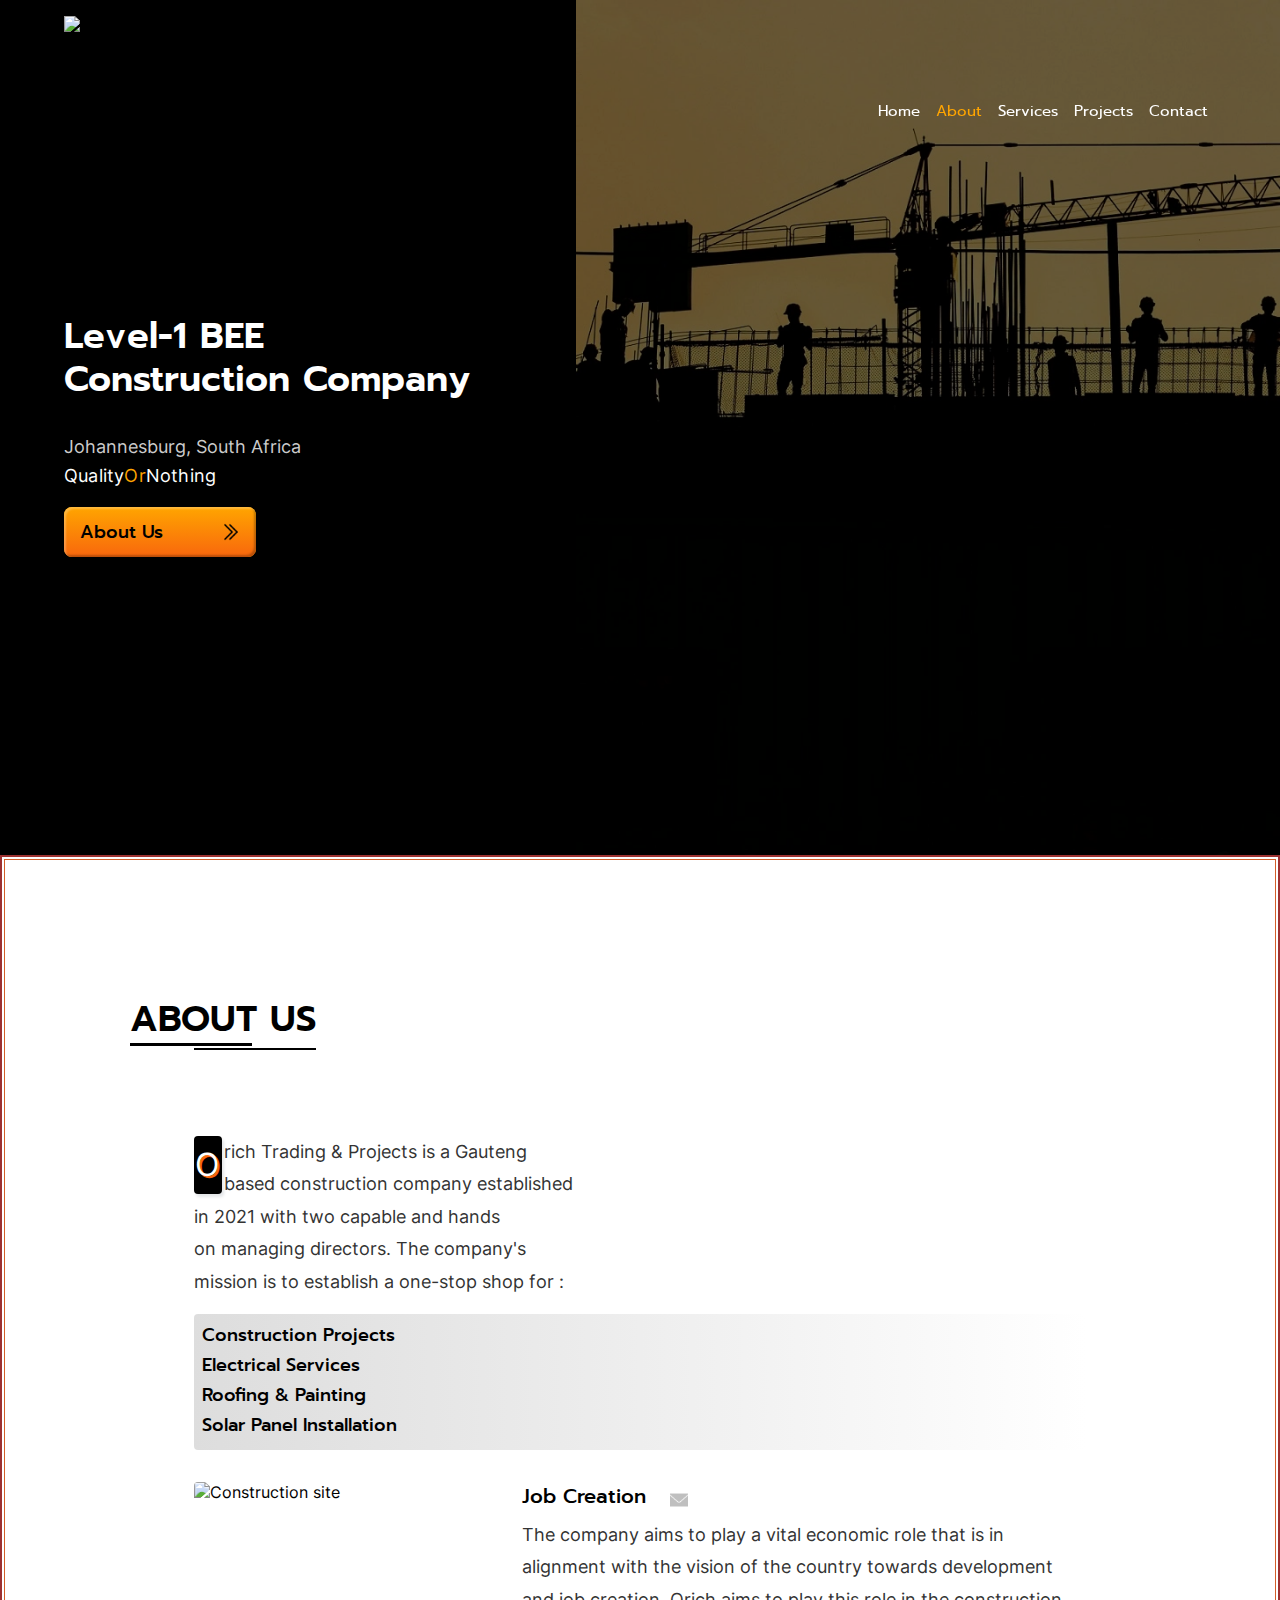
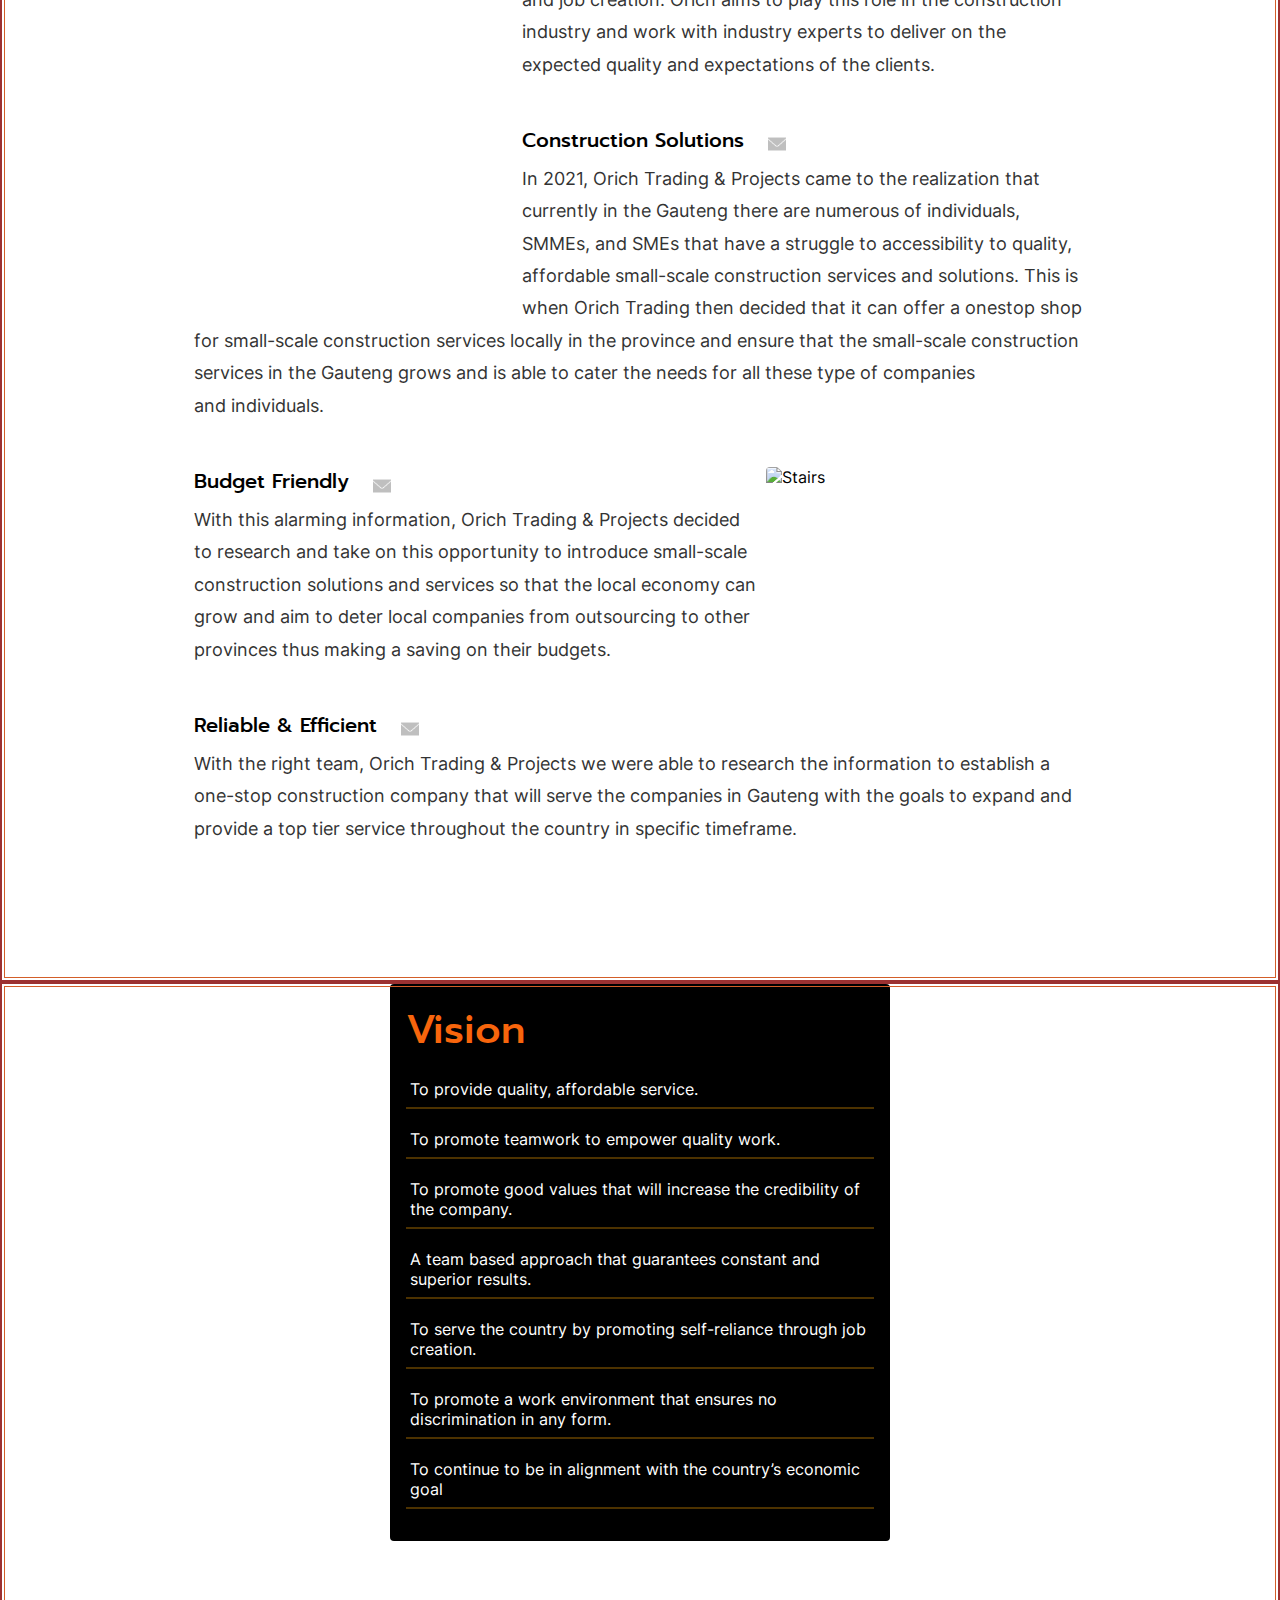
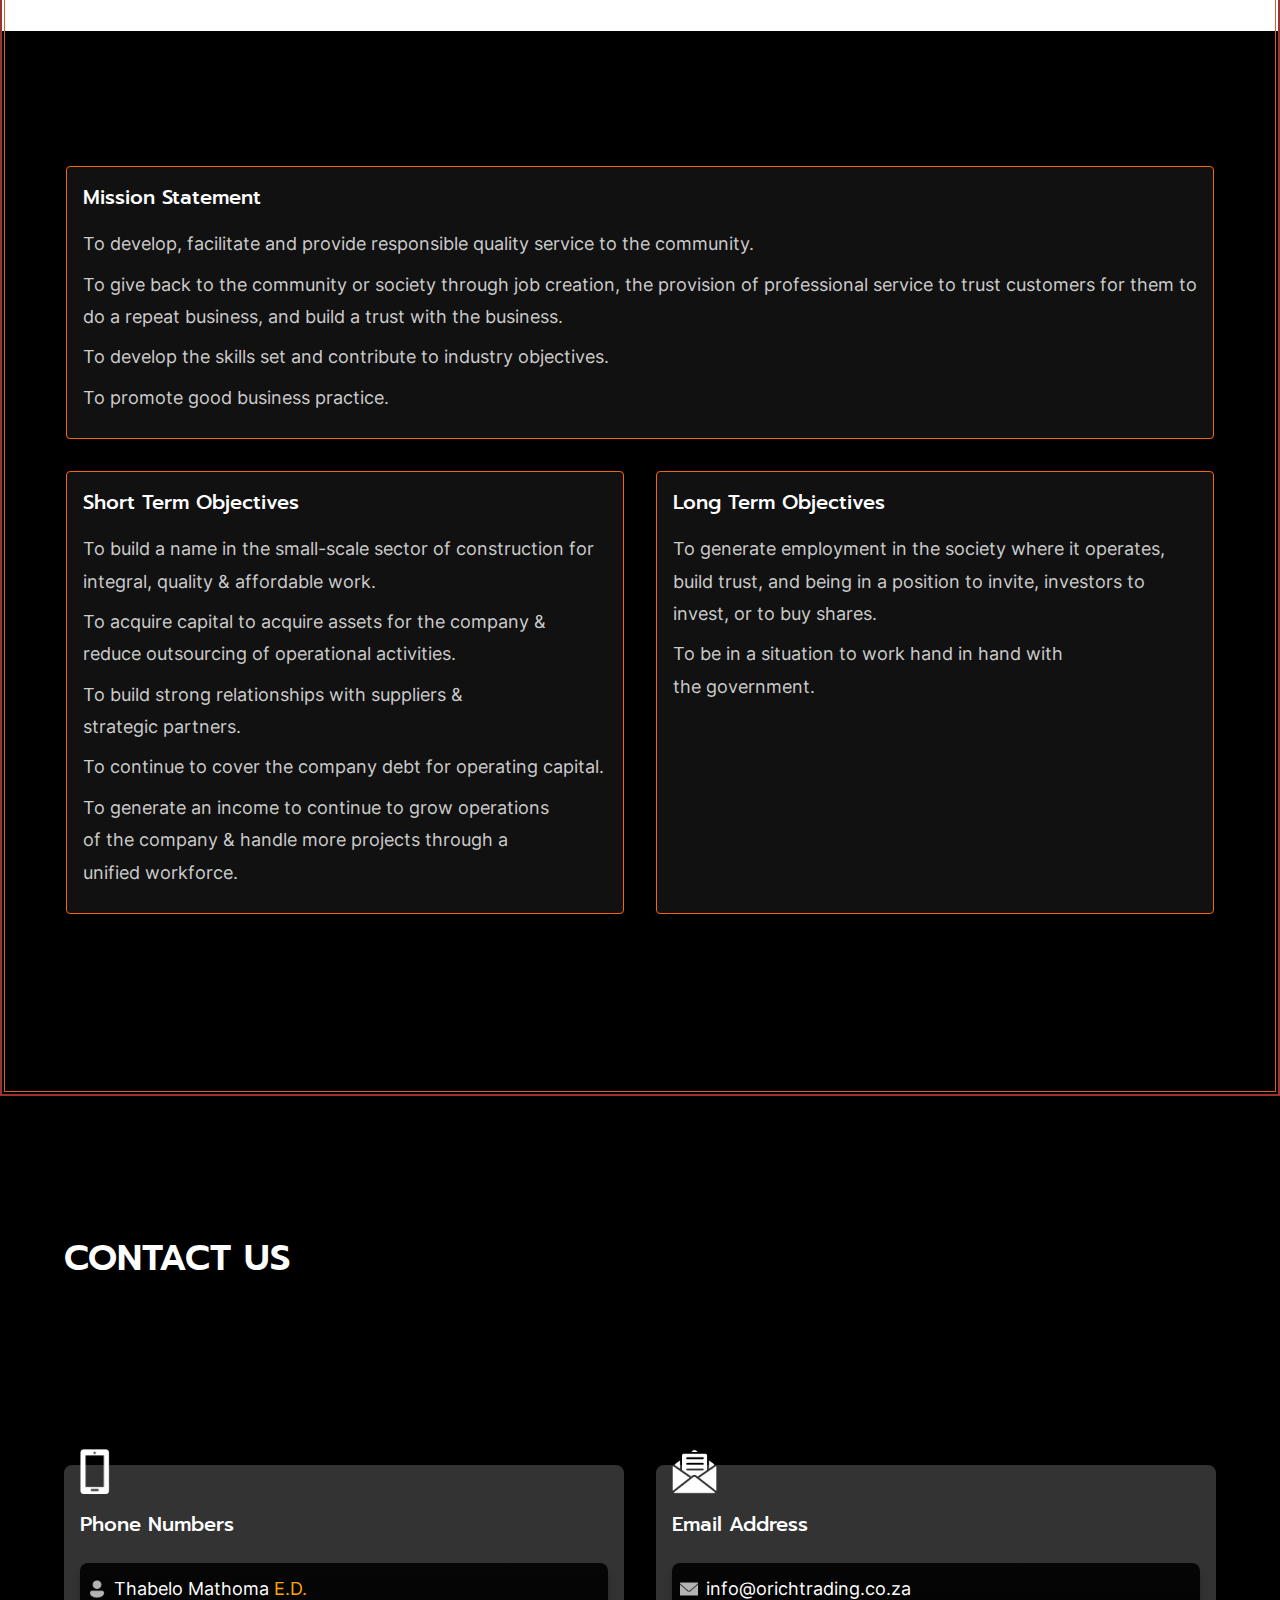
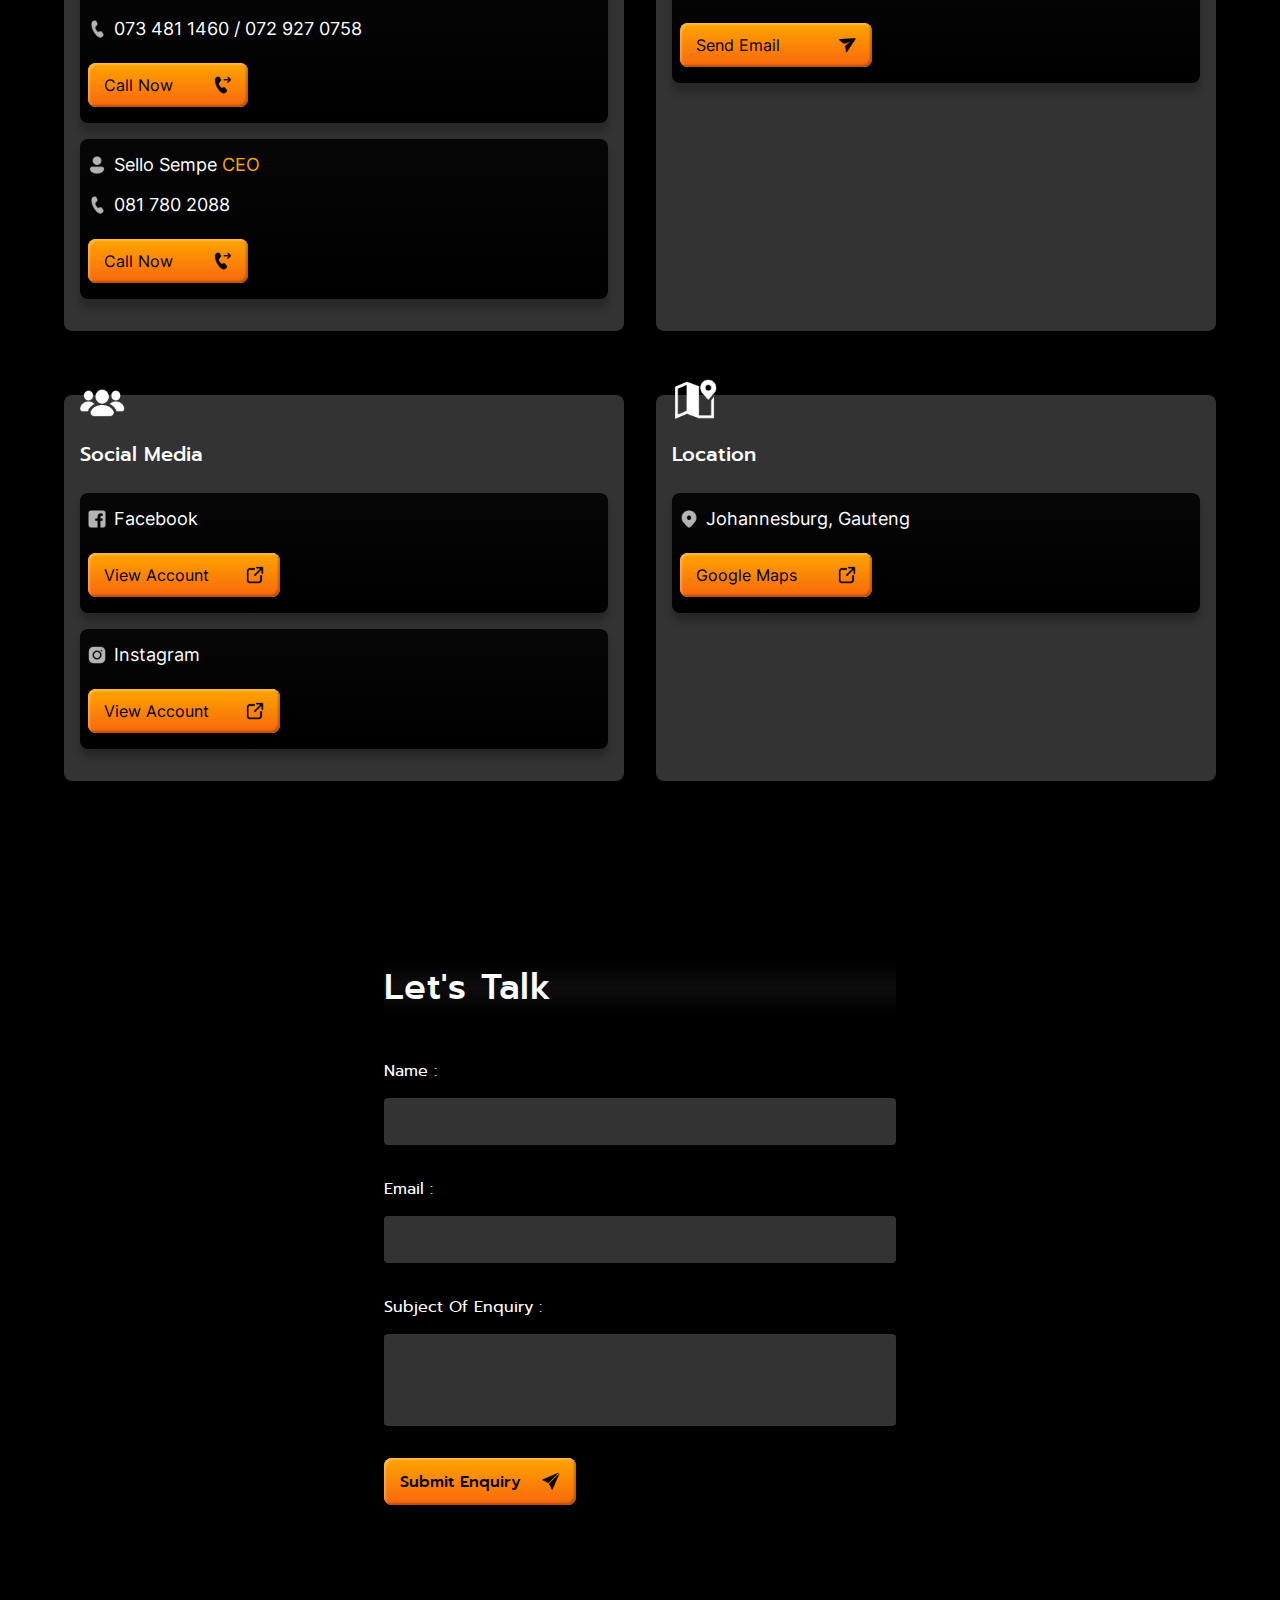
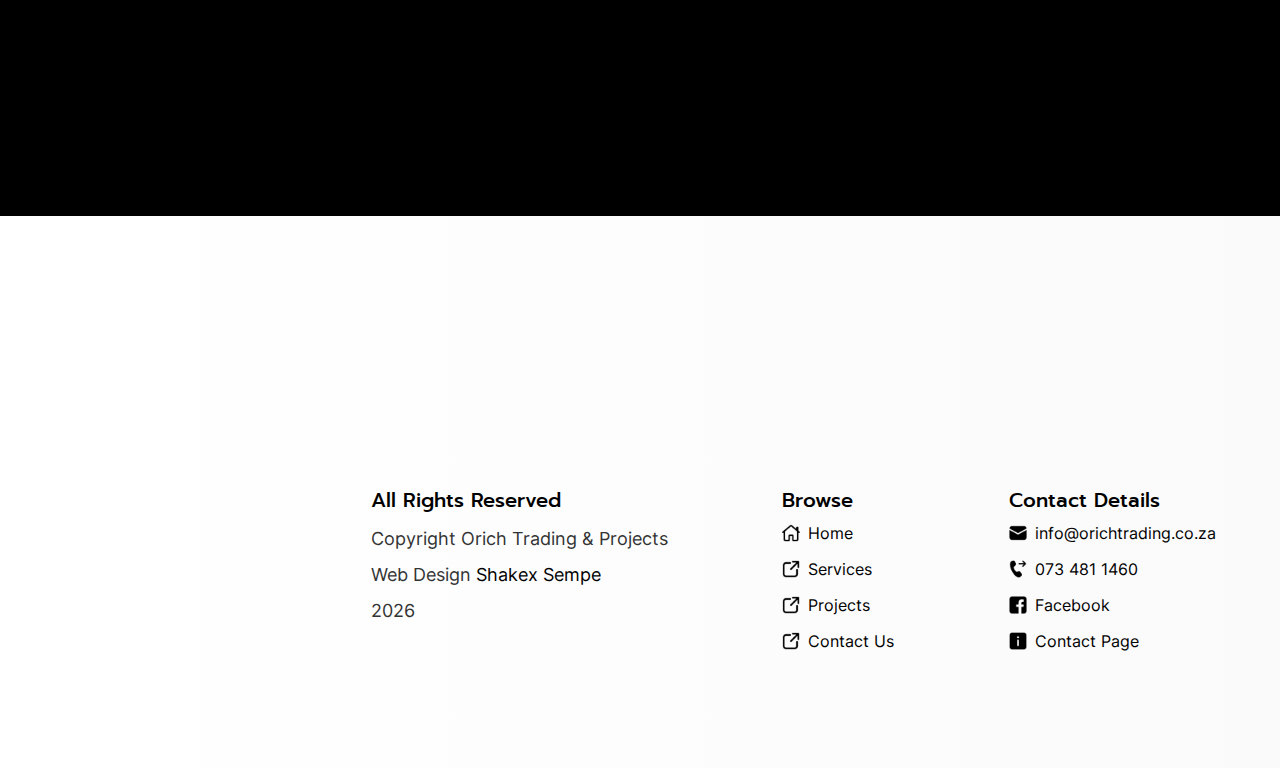
==== pages/about.html @ c3a8f9c1 "setup" ====
<!DOCTYPE html>
<html lang="en">
<head>
    <meta charset="UTF-8">
    <meta http-equiv="X-UA-Compatible" content="IE=edge">
    <meta name="viewport" content="width=device-width, initial-scale=1.0">
    <!-- META THEME COLOR -->
    <meta name="theme-color" content="#f8650c">
    <!-- META OG IMAGE -->
    <meta name="image" property="og:image"
        content="https://scontent-jnb1-1.xx.fbcdn.net/v/t39.30808-6/241160949_108727301541758_7969666649097576515_n.jpg?_nc_cat=107&ccb=1-5&_nc_sid=174925&_nc_eui2=AeEgpt4KBOhek_728f4XckBkjkGiwfqMjvuOQaLB-oyO-2v21XyzUPZpR-dj1EKuxSk&_nc_ohc=YoZqUenAP_cAX8S_NXz&tn=U04RDtz4Uikh6hG3&_nc_ht=scontent-jnb1-1.xx&oh=00_AT8vwiwd9Zf_aMavU5NTOsGyBd7-08hMJ55jaqnsp0JlRg&oe=61F71BB7">
    <!-- TITLE -->
    <title>About Us: Orich Trading & Projects || Construction Company</title>
    <!-- META DESCRIPTION -->
    <meta name="description"
        content="Orich Trading & Projects is a construction company located in Johannesburg, Gautneng aimed at establishing a one-stop shop for any
        quality, small-scale construction services and solutions.  Orich aims to play this role in the construction industry and work with industry experts to deliver on the expected quality and expectations of the clients.">
    <!-- KEYWORDS -->
    <meta name="keywords"
        content="construction services, affordable, painting, plumbing, tiling & roofing, electrical services & installations, IT network and infrastructure, general building, carpentry, paving, welding, ceiling">
    <!-- STYLESHEET -->
    <link rel="stylesheet" href="../css/style.css">
    <!-- JAVASCRIPT -->
    <script src="../js/app.js" defer></script>

    <!-- META FAVICON -->
    <link rel="apple-touch-icon" sizes="57x57" href="../img/apple-icon-57x57.png">
    <link rel="apple-touch-icon" sizes="60x60" href="../img/apple-icon-60x60.png">
    <link rel="apple-touch-icon" sizes="72x72" href="../img/apple-icon-72x72.png">
    <link rel="apple-touch-icon" sizes="76x76" href="../img/apple-icon-76x76.png">
    <link rel="apple-touch-icon" sizes="114x114" href="../img/apple-icon-114x114.png">
    <link rel="apple-touch-icon" sizes="120x120" href="../img/apple-icon-120x120.png">
    <link rel="apple-touch-icon" sizes="144x144" href="../img/apple-icon-144x144.png">
    <link rel="apple-touch-icon" sizes="152x152" href="../img/apple-icon-152x152.png">
    <link rel="apple-touch-icon" sizes="180x180" href="../img/apple-icon-180x180.png">
    <link rel="icon" type="image/png" sizes="192x192" href="../img/android-icon-192x192.png">
    <link rel="icon" type="image/png" sizes="32x32" href="../img/favicon-32x32.png">
    <link rel="icon" type="image/png" sizes="96x96" href="../img/favicon-96x96.png">
    <link rel="icon" type="image/png" sizes="16x16" href="../img/favicon-16x16.png">
    <meta name="msapplication-TileImage" content="../img/ms-icon-144x144.png">
    
    
</head>

<body>

    <div class="container" id="about-page">
        
        <!-- HEADER -->
        <header id="header" data-header class="index-header hero-header">
            <!-- SKIP LINK -->
            <a href="#main" class="skip-link" tabindex="0">skip to main content</a>
            <!-- LOGO = LINK TO TOP OF THE PAGE -->
            <div class="logo">
                    <a href="../index.html">
                        <img src="../img/orich.jpg" width="120" height="120" alt="Orich Trading & Projects logo">
                    </a>
            </div>
            <!-- DESKTOP NAVBAR & MOBILE HAMBURGER MENU -->
            <div class="navigation">
                <!-- HAMBURGER MENU = HIDDEN ON DESKTOPS -->
                <div id="toggle" class="toggle">
                    <div class="bar"></div>
                </div>
                <!-- NAVBAR = HIDDEN ON MOBILE SCREENS -->
                <nav id="nav">
                    <ul>
                        <!-- ABOUT -->
                        <li><a class="nav-link" href="../index.html">home</a></li>
                        <li><a class="nav-link" href="about.html">about</a></li>
                        <li><a class="nav-link" href="services.html">services</a></li>
                        <li><a class="nav-link" href="projects.html">projects</a></li>
                        
                        <!-- CONTACT DROPDOWN BUTTON -->
                        <li title="Contact Dropdown" class="dropdown">
                            <button class="dropdown-btn">contact
                                <i class="fa fa-caret-down"></i>
                            </button>
                            <div class="dropdown-content">
                                <a title="Contact-info" href="#contact">contact info</a>
                                <a title="Contact-page" href="contact.html">contact page</a>
                            </div>
                        </li>
                    </ul>
                </nav>
                <!-- SIDEBAR = HIDDEN ON DESKTOPS -->
                <!-- SIDEBAR ACTIVATED BY JAVASCRIPT CLICK EVENT LISTENER -->
                <aside id="aside" class="aside" >
                    
                    <!-- WEBSITE PAGE BROWSE -->
                    <ul>

                        <!-- HOME DROPDOWN -->
                        <li><a href="../index.html" title="Home-page" class="nav-link">
                            <img class="icon nav-icon" src="../icons/outline/icons8-homepage-32-light.png" height="32" width="32" alt="Home page icon" >
                            home</a>
                        </li>

                        <!-- ABOUT DROPDOWN -->
                        <li><a href="about.html" title="About page" class="nav-link">
                            <img class="icon nav-icon" src="../icons/outline/icons8-user-48-light.png" height="48" width="48" alt="user icon" >
                            about</a>
                        </li>

                        <!-- SERVICES DROPDOWN -->
                        <li><a href="services.html" title="Services page" class="nav-link">
                            <img class="icon nav-icon" src="../icons/outline/icons8-service-48-light.png" height="48" width="48" alt="Tools icon" >
                            services</a>
                        </li>

                        <!-- PROJECTS DROPDOWN -->
                        <li><a href="projects.html" title="Projects page" class="nav-link">
                            <img class="icon nav-icon" src="../icons/outline/icons8-four-squares-32-light.png" height="48" width="48" alt="Tasks icon" >
                            projects</a>
                        </li>
                    </ul>

                    <!-- SOCIAL & CONTACT DETAILS -->
                    <div class="social-links">
                        
                        <a target="_blank" style="--i:1;" title="Whatsapp number" href="https://wa.me/27729270758">
                            <img class="icon" src="../icons/aside/icons8-whatsapp-50.png" height="50" width="50" alt="Whatsapp icon">
                            072 927 0758
                        </a>

                        <a target="_blank" style="--i:2;" title="Phone number" href="tel:0734811460">
                            <img class="icon" src="../icons/brand-icons/icons8-outgoing-call-48-brand.png" height="48" width="48" alt="Outgoing phone-call icon">
                            073 481 1460
                        </a>

                        <a target="_blank" style="--i:3;" title="Email address" href="mailto:info@orichtrading.co.za">
                            <img class="icon" src="../icons/solid/icons8-envelope-48-brand.png" height="48" width="48" alt="envelope icon">
                            info@orichtrading.co.za
                        </a>

                        <a target="_blank" style="--i:5;" title="Instagram account" href="https://www.instagram.com/orichtradingprojects/?fbclid=IwAR3F4lHFYwmHfR52gYtnQj-8hMbTLDAuQd9yX4IndLP05Ocfu3ZUZQkSpyk">
                            <img class="icon" src="../icons/solid/icons8-instagram-48-brand.png" height="48" width="48"  alt="Instagram icon">
                            Instagram
                        </a>

                    </div>

                </aside>
                
            </div>
        </header>

        <!-- HERO -->
        <div id="hero">

            <!-- HERO IMAGE -->
            <picture class="hero-image">
                <source
                media="(min-width: 820.1px)"
                width="800"
                height="1035"
                srcset="../img/hero_800.webp"
                >
                <source
                type="image/webp"
                media="(max-width: 820px)"
                width="488"
                height="580"
                srcset="../img/hero-mobile-web.webp"
                >

                <img src="../img/mobile-hero-1.jpg" width="488" height="580" alt="Construction workers">
            </picture>

            <!-- WEBSITE SLOGAN -->
            <div id="title" class="hero-title">
                <div class="slogan">
                    <h1>level-1 BEE <br> Construction Company</h1>

                    <p class="hero-meta">
                        Johannesburg, South Africa
                    </p>
                    <div id="cta" class="cta">
                        <p class="slogan-p">Quality<span>Or</span>Nothing</p>
                        <a href="#main" class="cta-btn" title="Main Section">About us
                            <img src="../icons/solid/icons8-double-right-48-dark.png" class="icon hero-cta-icon" height="48" width="48" alt="double-right icon">
                        </a>
                    </div>
                </div>
                <!-- CALL TO ACTION = LINK TO SERVICES MENU -->
            </div>
            
        </div>

        <!-- MAIN -->
        <main id="main" class="main page-main">

            <section class="article-container about">
                
                <header class="section-title io-item">
                    <h2 title="About Orich">about us</h2>
                </header>
                
                <article  class="about-article page-article">

                    <p class="article-intro">
                        Orich Trading & Projects is a Gauteng based construction company established in 2021 with
                        two capable and hands on managing directors.
                        The company's mission is to establish a one-stop shop for :
                        <ul>
                            <li>
                                <a href="mailto:orichtrading.co.za">construction projects<img src="../icons/contact/icons8-envelope-100-dark.png" alt="envelope" height="100" width="100" class="icon"></a>
                            </li>
                            <li>
                                <a href="mailto:orichtrading.co.za">Electrical services<img src="../icons/contact/icons8-envelope-100-dark.png" alt="envelope" height="100" width="100" class="icon"></a>
                            </li>
                            <li>
                                <a href="mailto:orichtrading.co.za">Roofing & painting<img src="../icons/contact/icons8-envelope-100-dark.png" alt="envelope" height="100" width="100" class="icon"></a>
                            </li>
                            <li>
                                <a href="mailto:orichtrading.co.za">Solar Panel Installation<img src="../icons/contact/icons8-envelope-100-dark.png" alt="envelope" height="100" width="100" class="icon"></a>
                            </li>
                        </ul>
                    </p>

                    <div class="article-pad">
                        <figure >
                            <img src="../img/orich-project.jpg" width="450" height="600" loading="lazy" alt="Construction site">
                        </figure>
                    </div>

                    <div  class="article-body">
                        <div class="body-title">
                            <h3>Job creation</h3>
                            <a href="mailto:orichtrading.co.za"><img src="../icons/contact/icons8-envelope-100-dark.png" alt="envelope" height="100" width="100" class="icon"></a>
                        </div>
                        <p>
                            The company aims to play a vital economic role that is in
                            alignment with the vision of the country towards development
                            and job creation. Orich aims to play this role in the construction
                            industry and work with industry experts to deliver on the
                            expected quality and expectations of the clients.
                        </p>
                    </div>

                    <div class="article-body">
                        <div class="body-title">
                            <h3>construction solutions</h3>
                            <a href="mailto:orichtrading.co.za"><img src="../icons/contact/icons8-envelope-100-dark.png" alt="envelope" height="100" width="100" class="icon"></a>
                        </div>
                        <p>
                            In 2021, Orich Trading & Projects came to the realization that
                            currently in the Gauteng there are numerous of individuals,
                            SMMEs, and SMEs that have a struggle to accessibility to quality,
                            affordable small-scale construction services and solutions.
                            This is when Orich Trading then decided that it can offer a onestop
                            shop for small-scale construction services locally in the
                            province and ensure that the small-scale construction services
                            in the Gauteng grows and is able to cater the needs for all these
                            type of companies and individuals.
                        </p>
                    </div>

                    <div class="article-pad reverse">
                        <figure>
                            <img src="../projects/stairs.jpg" width="450" height="336"  loading="lazy" alt="Stairs">
                        </figure>
                    </div>
                    <div  class="article-body">
                        <div class="body-title">
                            <h3>Budget friendly</h3>
                            <a href="mailto:orichtrading.co.za"><img src="../icons/contact/icons8-envelope-100-dark.png" alt="envelope" height="100" width="100" class="icon"></a>
                        </div>
                        <p>
                            With this alarming information, Orich Trading & Projects
                            decided to research and take on this opportunity to introduce
                            small-scale construction solutions and services so that the
                            local economy can grow and aim to deter local companies from
                            outsourcing to other provinces thus making a saving on their
                            budgets.
                        </p>
                    </div>

                    <div  class="article-body">
                        <div class="body-title">
                            <h3>Reliable & Efficient</h3>
                            <a href="mailto:orichtrading.co.za"><img src="../icons/contact/icons8-envelope-100-dark.png" alt="envelope" height="100" width="100" class="icon"></a>
                        </div>
                        <p>
                            With the right team, Orich Trading & Projects we were able to
                            research the information to establish a one-stop construction
                            company that will serve the companies in Gauteng with the
                            goals to expand and provide a top tier service throughout the
                            country in specific timeframe.
                        </p>
                    </div>
                </article>
            </section>

            <section class="vision-mission">
                
                <div id="vision" class="vision">
                    <h3 >Vision</h3>
                    <ul>
                        <li >To provide quality, affordable service.</li>
                        <li >To promote teamwork to empower quality work.</li>
                        <li >To promote good values that will increase the credibility of the company.</li>
                        <li >A team based approach that guarantees constant and superior results.</li>
                        <li >To serve the country by promoting self-reliance through job creation.</li>
                        <li >To promote a work environment that ensures no discrimination in any form.</li>
                        <li >To continue to be in alignment with the country’s economic goal</li>
                    </ul>
                </div>

                <div id="mission" class="mission">
                    
                    <div  class="statement ms-item">
                        <h4>mission statement</h4>
                        <p>To develop, facilitate and provide responsible
                            quality service to the community.</p>
                        <p>To give back to the community or society
                            through job creation, the provision of
                            professional service to trust customers for
                            them to do a repeat business, and build a trust
                            with the business.</p>
                        <p>To develop the skills set and contribute to
                            industry objectives.</p>
                        <p>To promote good business practice.</p>
                    </div>

                    <div class="term">
                        <div  class="objective ms-item" id="short">
                            <h4>short term objectives</h4>
                            <p>To build a name in the small-scale sector of
                                construction for integral, quality & affordable
                                work.</p>
                            <p>To acquire capital to acquire assets for the
                                company & reduce outsourcing of operational
                                activities.</p>
                            <p>To build strong relationships with suppliers &
                                strategic partners.</p>
                            <p>To continue to cover the company debt for
                                operating capital.</p>
                            <p>To generate an income to continue to grow
                                operations of the company & handle more
                                projects through a unified workforce.</p>
                        </div>
                        <div  class="objective ms-item" id="long">
                            <h4>long term objectives</h4>
                            <p>To generate employment in the society where it operates, build trust, and being in a
                                position to invite, investors to invest, or to buy shares.</p>
                            <p>To be in a situation to work hand in hand with the government.</p>
                        </div>
                    </div>

                </div>

            </section>

            <!-- FOOTER = 1) CONTACT DETAILS. 2) CONTACT FORM. 3) COPYRIGHT SECTION -->
            <div id="contact">
                <header class="section-title io-item">
                    <h2 >contact us</h2>
                </header>
                
                <!-- CONTACT INFO -->
                <div id="contact-items" class="contact-items">

                    <!-- PHONE NUMBERS  -->
                    <div class="contact-item">
                        
                        <div class="contact-item-title">
                            <img class="contact-icon" src="../icons/contact/icons8-smartphone-100.png" height="100" width="100" alt="smartphone" >
                            <h3>phone numbers</h3>
                        </div>
                        <!-- THABELO CONTACT INFO-->
                        <div class="contact-info">

                            <div class="contact-info-item">
                                
                                <div class="flex-container">

                                    <img src="../icons/solid/icons8-user-48-light.png"  height="48" width="48" class="icon" alt="user icon">
                                    <p title="Thabelo - Executive Director">
                                        Thabelo Mathoma
                                        <span>E.D.</span>
                                    </p>

                                </div>

                                <div class="flex-container">

                                    <img src="../icons/solid/icons8-phone-48-light.png" alt="phone icon" height="48" width="48" class="icon">
                                    <p>
                                            <a href="tel:073 481 1460">073 481 1460</a> / 
                                            <a href="tel:072 927 0758">072 927 0758</a>
                                    </p>

                                </div>

                                <!-- CALL NOW BUTTON -->
                                    <div class="item-button">
                                    <a class="cta-btn contact-button" title="Call Thabelo" href="tel:072 927 0758">
                                        call now
                                        <img class="icon" src="../icons/solid/icons8-outgoing-call-48-dark.png" height="48" width="48" alt="phone call icon">
                                    </a>
                                    </div>
                            </div>

                        </div>

                        <!-- NELSON CONTACT INFO -->
                        <div class="contact-info">

                            <div class="contact-info-item">
                                <div class="flex-container">
                                    <img src="../icons/solid/icons8-user-48-light.png"  height="48" width="48" class="icon" alt="user icon">
                                    <p title="Sello Sempe CEO">
                                        Sello Sempe <span>CEO</span>
                                    </p>
                            </div>
                            <div class="flex-container">
                                <img src="../icons/solid/icons8-phone-48-light.png" height="30" width="30" class="icon" alt="phone icon">
                                <p title="phone number"><a href="tel:081 780 2088">081
                                        780 2088</a></p>
                                    </div>
                                <div class="item-button">
                                    <a class="cta-btn contact-button" title="Call Sello" href="tel:081 780 2088">call now
                                        <img src="../icons/solid/icons8-outgoing-call-48-dark.png" height="64" width="64" alt="phone call icon" class="icon">
                                    </a>
                                </div>
                            </div>

                        </div>

                    </div>

                    <!-- EMAIL -->
                    <div class="contact-item">
                        <div class="contact-item-title">
                            <img class="contact-icon" src="../icons/contact/icons8-open-email-64.png" height="64" width="64" alt="open email" >
                            <h3>Email address</h3>
                        </div>
                        
                        <div class="contact-info">
                            <div class="contact-info-item">

                                <div class="flex-container">

                                    <img src="../icons/contact/icons8-envelope-100.png" alt="envelope icon" height="100" width="100" class="icon">
                                    <p>
                                        <a href="mailto:info@orichtrading.co.za">
                                        info@orichtrading.co.za</a>
                                    </p>

                                </div>
                                    
                                <div class="item-button">
                                    <a class="cta-btn" title="send email" href="mailto:info@orichtrading.co.za">send
                                        Email
                                        <img src="../icons/solid/icons8-sent-48-dark-rotated.png" height="48" width="48" alt="sent envelope icon" class="icon">
                                    </a>
                                </div>
                            </div>
                        </div>

                    </div>

                    <!-- SOCIAL MEDIA -->
                    <div class="contact-item">

                        <div class="contact-item-title">
                            <img class="contact-icon" src="../icons/contact/icons8-users-64.png" height="64" width="64" alt="users">
                            <h3>social media</h3>
                        </div>
                        
                        <!-- FACEBOOK -->
                        <div class="contact-info">

                            <div class="contact-info-item">
                                <div class="flex-container">
                                    <img src="../icons/solid/icons8-facebook-48-light.png" height="48" width="48" class="icon" alt="facebook icon">
                                    <p>Facebook</p>
                                </div>
                                <div class="item-button">
                                    <a class="cta-btn btn-md" title="Facebook profile"
                                        href="https://www.facebook.com/orichtrading" target="_blank">view account
                                        <img src="../icons/solid/icons8-link-48-dark.png" height="48" width="48" alt="link icon" class="icon">
                                        </a>
                                </div>
                            </div>

                        </div>
                            
                        
                        <!-- INSTAGRAM -->
                        <div class="contact-info">

                            <div class="contact-info-item">
                                <div class="flex-container">
                                    <img src="../icons/solid/icons8-instagram-48-light.png" height="48" width="48" alt="instagram icon" class="icon">
                                    <p>Instagram</p>
                                </div>
                                <div class="item-button">
                                    <a class="cta-btn btn-md" title="Facebook profile"
                                        href="https://www.instagram.com/orichtradingprojects/?fbclid=IwAR3F4lHFYwmHfR52gYtnQj-8hMbTLDAuQd9yX4IndLP05Ocfu3ZUZQkSpyk"
                                        target="_blank">view account
                                        <img src="../icons/solid/icons8-link-48-dark.png" height="48" width="48" alt="link icon" class="icon">
                                    </a>
                                </div>
                            </div>

                        </div>

                    </div>

                    <!-- LOCATION -->
                    <div class="contact-item">
                        <div class="contact-item-title">
                            <img class="contact-icon" src="../icons/contact/icons8-map-marker-64.png" height="64" width="64" alt="map location marker" >
                            <h3>location</h3>
                        </div>
                        <div class="contact-info">
                            <div class="contact-info-item">
                                <div class="flex-container">
                                    <img src="../icons/solid/icons8-location-pin-48-light.png" alt="location pin icon" height="50" width="50" class="icon">
                                    <p>Johannesburg, Gauteng</p>
                                </div>
                            <div class="item-button">
                                <a class="cta-btn btn-md" title="Orich location" href="https://goo.gl/maps/xipWF492X1BgCwsDA"
                                    target="_blank">google maps
                                    <img src="../icons/solid/icons8-link-48-dark.png" height="48" width="48" alt="link icon" class="icon">
                                </a>
                            </div>
                        </div>
                        </div>
                    </div>

                </div>

                <!-- FORM -->
                <form id="form" class="contact-form" target="_blank" action="https://formsubmit.co/info@orichtrading.co.za"
                    method="POST">
                    <div class="container-title form-container-title io-item">
                        <h2>let's talk</h2>
                    </div>
                    <!-- NAME -->
                    <label for="name">name :</label>
                    <input type="text" name="Name" id="username" placeholder="Enter your full name.." minlength="2"
                        required>
                    <!-- EMAIL -->
                    <label for="email">email :</label>
                    <input type="email" name="Email" id="email" placeholder="Enter your email address.." 
                        required>
                    <!-- TEXTAREA -->
                    <label for="message">subject of enquiry :</label>
                    <textarea name="Subject" rows="4" cols="10" minlength="2" placeholder="eg. Bathroom Set Installation"
                        id="message"  required></textarea>

                    <button class="cta-btn" type="submit" title="submit form">submit enquiry
                        <img class="icon" src="../icons/contact/icons8-sent-100.png" alt="sent envelope" height="100" width="100" >
                    </button>
                    <!-- form options -->
                    <input type="hidden" name="_subject" value="New submission!">
                    <input type="hidden" name="_autoresponse"
                        value="We have has received your enquiry. We will be in touch shortly.Thank you.">
                    <input type="hidden" name="_next" value="https://orichtrading/pages/thanks.html">
                    <input type="hidden" name="_template" value="box">
                    <input type="text" name="_honey" style="display:none">
                    <input type="hidden" name="_cc" value="orichtradingprojects@gmail.com">


                </form>
                <!-- END OF FORM -->
            </div>

            <!-- FOOTER -->
            <div class="footer" id="footer">

                <!-- FOOTER LOGO -->
                <div class="footer-logo">
                    <picture>
                        <source
                        type="image/webp"
                        srcset="../img/orich-logo.webp"
                        width="250"
                        height="250"
                        >
                        <img src="../img/orich-logo.png" loading="lazy" width="250" height="250" alt="Orich Trading & Projects Logo">
                    </picture>
                </div>

                <div class="footer-item footer-copyright">
                    <div class="footer-item-title">
                        <h3>all rights reserved</h3>
                    </div>
                    <p>copyright Orich trading & projects</p>
                    <p>web design <a href="https://shakexsempe.netlify.app/" target="_blank">shakex sempe</a></p>
                    <p><span id="date"></span></p>
                </div>

                <div class="footer-item">
                    <div class="footer-item-title">
                        <h3>browse</h3>
                    </div>
                    <ul class="footer-list page-links">
                        <li>
                            <img class="icon" src="../icons/contact/icons8-home-page-48.png" alt="home page icon" height="48" width="48">
                            <a href="../index.html">home</a>
                        </li>
                        <li>
                            <img class="icon" src="../icons/solid/icons8-link-48-dark.png" alt="open link icon" height="48" width="48">
                            <a href="services.html">services</a></li>
                        <li>
                            <img class="icon" src="../icons/solid/icons8-link-48-dark.png" alt="open link icon" height="48" width="48">
                            <a href="projects.html">projects</a></li>
                        <li>
                            <img class="icon" src="../icons/solid/icons8-link-48-dark.png" alt="open link icon" height="48" width="48">
                            <a href="contact.html">contact us</a></li>
                    </ul>
                </div>

                <!-- FOOTER CONTACT ITEMS -->
                <div class="footer-item contact-items">

                    <div class="footer-item-title">
                        <h3>contact details</h3>
                    </div>

                    <ul class="footer-list contact-links">

                        <li>
                            <img src="../icons/solid/icons8-envelope-48-dark.png" height="48" width="48" alt="envelope icon" class="icon">
                            <a href="mailto:info@orichtrading.co.za">info@orichtrading.co.za</a>
                        </li>
                        <li>
                            <img src="../icons/solid/icons8-outgoing-call-48-dark.png" height="48" width="48" alt="outgoing call icon" class="icon">
                            <a target="_blank" style="--i:2;" href="tel:0734811460">073 481 1460</a>
                        </li>
                        <li>
                            <img src="../icons/solid/icons8-facebook-48-dark.png" height="48" width="48" alt="Facebook icon" class="icon">
                            <a target="_blank" href="https://www.facebook.com/photo/?fbid=130044952743326&set=a.130045042743317">Facebook</a>
                        </li>
                        <li>
                            <img src="../icons/solid/icons8-info-squared-48-dark.png" height="48" width="48" alt="Info square icon" class="icon">
                            <a href="contact.html">Contact Page</a>
                        </li>
                    </ul>
                </div>
            </div>

        </main>

        <!-- FOOTER-NAVIGATION -->
        <div class="bottom-nav">

            <!-- ITEM 1 -->
            <div class="item item1 menu-target">
                <div class="active-icon">
                    <a class="contact-item mobile-contact-item"
                        title="return to top" href="#">
                        <img class="icon outline-icon" src="../icons/solid/icons8-double-up-48-light.png" width="48" height="48" alt="envelope icon">
                        <img class="icon solid-icon" src="../icons/solid/icons8-double-up-48-brand.png" width="48" height="48" alt="envelope icon">
                    </a>
                </div>
            </div>

            <!-- NAV-ITEM 2 -->
            <div class="item item2">

                <div class="active-icon">

                    <a href="../index.html" title="Home">
                        <img class="icon outline-icon" src="../icons/outline/icons8-homepage-32-light.png" width="32" height="32" alt="Home-page icon">
                        <img class="icon solid-icon" src="../icons/solid/icons8-homepage-48-light.png" width="32" height="32" alt="Home-page icon">
                    </a>

                </div>

            </div>

            <!-- ITEM 3 -->
            <div class="item item3 menu-target">
                
                <div class="active-icon">
                    <a class="contact-item" title="contact" href="#contact">
                        <img class="icon icon-icon" src="../icons/outline/icons8-envelope-48-light.png" width="32" height="32" alt="four-squares icon">
                        <img class="icon solid-icon" src="../icons/outline/icons8-envelope-48-brand.png" width="32" height="32" alt="four-squares icon">
                    </a>
                </div>
                
            </div>
            
        </div>

    </div>

    
    <!-- DATE -->
    <script>
        const date = document.getElementById("date");
        date.innerHTML = new Date().getFullYear();
    </script>

</body>
</html>
---- css/style.css ----
@charset "UTF-8";
@font-face {
  font-family: "Prompt";
  src: url("../fonts/prompt-light-webfont.woff2") format("woff2"), url("../fonts/prompt-light-webfont.woff") format("woff");
  font-style: normal;
  font-weight: 200;
  font-display: swap;
}
@font-face {
  font-family: "Prompt";
  src: url("../fonts/prompt-regular-webfont.woff2") format("woff2"), url("../fonts/prompt-regular-webfont.woff") format("woff");
  font-style: normal;
  font-weight: 400;
  font-display: swap;
}
@font-face {
  font-family: "Prompt";
  src: url("../fonts/prompt-medium-webfont.woff2") format("woff2"), url("../fonts/prompt-medium-webfont.woff") format("woff");
  font-style: normal;
  font-weight: 500;
  font-display: swap;
}
@font-face {
  font-family: "Prompt";
  src: url("../fonts/prompt-semibold-webfont.woff2") format("woff2"), url("../fonts/prompt-semibold-webfont.woff") format("woff");
  font-style: normal;
  font-weight: 600;
  font-display: swap;
}
@font-face {
  font-family: "Prompt";
  src: url("../fonts/prompt-bold-webfont.woff2") format("woff2"), url("../fonts/prompt-bold-webfont.woff") format("woff");
  font-style: normal;
  font-weight: 700;
  font-display: swap;
}
@font-face {
  font-family: "Content";
  src: url("../fonts/Inter-Regular.woff2") format("woff2");
  font-style: normal;
  font-weight: 500;
  font-display: swap;
}
body {
  font-family: "Prompt", sans-serif;
}

.container {
  max-width: 100%;
}

main {
  position: relative;
  background: #fff;
  color: #000;
}
@media (prefers-color-scheme: dark) {
  main {
    background: #000;
  }
}
main::after {
  position: fixed;
  content: "";
  top: 5vh;
  left: 0;
  width: 100%;
  min-height: 100vh;
  background-image: linear-gradient(40deg, #ffa500, #000);
  opacity: 0;
  z-index: -1;
  transition: 0.2s;
}
main.active::after {
  z-index: 1;
  opacity: 0.7;
}
main.contact-page-main {
  background: #000;
}
main.contact-page-main form {
  color: #ffffff;
}

section {
  min-height: 95vh;
  border: 2px solid #9c3131;
  outline: 1px solid #d35e29;
  outline-offset: -5px;
  padding: 5vh 5vw;
}
@media (min-width: 768px) {
  section {
    padding: 10vh 10vw;
  }
}

.section-title {
  text-transform: capitalize;
  padding: 5vh 0;
  overflow: hidden;
  width: max-content;
}
.section-title h2 {
  position: relative;
  font-size: 1.5rem;
  font-size: clamp(2rem, 5vw, 2.25rem);
  font-weight: 600;
  text-transform: uppercase;
}
.section-title h2::after, .section-title h2::before {
  position: absolute;
  content: "";
  bottom: 0;
  left: 0;
  width: 100%;
  height: 0.2rem;
  background-color: #000;
  transition: 500ms;
}
.section-title h2::before {
  width: calc(100% - 1rem);
  height: 0.1rem;
  bottom: -0.25rem;
}
.section-title.io-item h2 {
  transition: 1s;
}
.section-title.io-item h2::before {
  transform: translateX(5vw);
  transition: 1.5s;
}
.section-title.io-item h2::after {
  transform: translateX(-5vw);
  transition: 1.5s;
}
.section-title.active-item h2 {
  letter-spacing: normal;
}
.section-title.active-item h2::before {
  background-color: #d35e29;
  transform: translateX(0);
}
.section-title.active-item h2::after {
  transform: translateX(0);
  background-color: #9c3131;
}

.container-title {
  padding: 0.5rem 1rem;
  border-top-right-radius: 0.5rem;
  border-top-left-radius: 0.5rem;
  position: relative;
  overflow: hidden;
  isolation: isolate;
}
.container-title::after {
  content: "";
  position: absolute;
  top: 0;
  left: 0;
  width: 100%;
  height: 100%;
  border-top-right-radius: 0.5rem;
  border-top-left-radius: 0.5rem;
  background: linear-gradient(0deg, #000, #0d0d0d, #000);
  z-index: -1;
  transition: 1s;
}
.container-title h2,
.container-title h3 {
  color: #fff;
  text-transform: capitalize;
  font-weight: 500;
  font-size: 2rem;
  font-size: clamp(1.5rem, 4vw, 2rem);
  transition: 1500ms ease;
}
.container-title.io-item::after {
  transition: 1.5s;
}
.container-title.io-item :nth-child(1) {
  letter-spacing: 0.05rem;
}
.container-title.active-item::after {
  transition: 1.5s;
}
.container-title.active-item :nth-child(1) {
  letter-spacing: normal;
}

h3 {
  margin-bottom: 0.5rem;
  text-wrap: balance;
  text-transform: capitalize;
  font-size: 1.025rem;
  font-size: clamp(1.125rem, 2.25vw, 1.25rem);
  font-weight: 500;
}

p {
  color: #333;
  font-family: "Content", sans-serif;
  font-size: clamp(1rem, 2vw, 1.125rem);
  font-weight: 300;
  line-height: 1.8;
  text-wrap: pretty;
}
@media (prefers-color-scheme: dark) {
  p {
    color: #ddd;
  }
}

a {
  text-decoration: none;
  color: inherit;
  transition: 0.25s;
}
a:hover:not(.cta-btn, .skip-link), a:focus:not(.cta-btn, .skip-link) {
  color: #ffa500;
}

.icon {
  width: 1rem;
  width: clamp(1rem, 3vw, 1.0125rem);
  height: 1rem;
  height: clamp(1rem, 3vh, 1.0125rem);
  transition: 0.25s;
}

* {
  padding: 0;
  margin: 0;
  box-sizing: border-box;
}

html {
  scroll-behavior: smooth;
  scroll-padding-top: 7vh;
}
@media (min-width: 768px) {
  html {
    scroll-padding-top: 8vh;
  }
}

img {
  max-width: 100%;
  display: block;
}

.bottom-nav {
  position: fixed;
  z-index: 5;
  bottom: 0;
  height: auto;
  height: 7vh;
  width: 100%;
  padding: 0.25rem 5vw;
  background: #000;
  display: flex;
  align-items: center;
  justify-content: space-evenly;
  gap: 1rem;
  transform: translateY(10vh);
  transition: 0.5s;
}
.bottom-nav .item {
  width: 100%;
  transform: translateY(10vh);
  border-radius: 1.5rem;
}
.bottom-nav .item a {
  width: 100%;
  display: grid;
  place-items: center;
  margin-inline: auto;
  color: #f4f4f4;
  padding: 1rem 0.5rem;
  border-radius: 1.5rem;
  cursor: default;
  position: relative;
  isolation: isolate;
  transition: 0.25s;
}
@media (min-width: 500px) {
  .bottom-nav .item a {
    cursor: pointer;
  }
}
.bottom-nav .item a::after {
  content: "";
  position: absolute;
  top: 0;
  left: 0;
  width: 100%;
  height: 100%;
  background: #333;
  border-radius: 1.5rem;
  transform: scaleX(0.5);
  opacity: 0;
  transition: 0.25s;
  z-index: -1;
}
.bottom-nav .item a .icon {
  width: 1.125rem;
  height: 1.125rem;
}
.bottom-nav .item a .icon.outline-icon {
  opacity: 0.8;
}
.bottom-nav .item a:active {
  transition: 0.25s;
}
.bottom-nav .item a:active::after {
  transform: scaleX(1);
  transition: 0.125s;
  opacity: 0.5;
}
.bottom-nav .item a:hover::after {
  animation: click 0.25s;
}
@keyframes click {
  0% {
    transform: scaleX(0.5);
    opacity: 0;
  }
  50% {
    opacity: 1;
    transform: scaleX(1);
  }
  80% {
    opacity: 0.5;
    transform: scaleX(1);
  }
  100% {
    opacity: 0;
    transform: scaleX(1);
  }
}
@media (min-width: 768px) {
  .bottom-nav {
    display: none;
  }
}
.bottom-nav.active-footer {
  transform: translateY(0);
}
.bottom-nav.active-footer .item {
  transform: translateY(0);
}
.bottom-nav.active-footer .item:nth-child(1) {
  transition: 0.5s;
}
.bottom-nav.active-footer .item:nth-child(2) {
  transition: 0.75s;
}
.bottom-nav.active-footer .item:nth-child(3) {
  transition: 0.95s;
}
@media (min-width: 768px) {
  .bottom-nav.active-footer {
    transform: translateX(0);
  }
  .bottom-nav.active-footer .item {
    transform: translateX(0);
  }
  .bottom-nav.active-footer .item:nth-child(1) {
    transition-delay: 0.25s;
  }
  .bottom-nav.active-footer .item:nth-child(2) {
    transition-delay: 0.35s;
  }
  .bottom-nav.active-footer .item:nth-child(3) {
    transition-delay: 0.45s;
  }
}
.bottom-nav.menu-footer .item.menu-target i {
  color: #fff;
  transform: scale(1.05);
  transition: 0.5s;
}

.icon {
  width: 1.1rem;
  width: clamp(1rem, 3vw, 1.125rem);
  height: 1rem;
  height: clamp(1rem, 3vw, 1.125rem);
}

.active-icon a {
  padding: 0.5rem;
}
.active-icon a img {
  position: absolute;
}
.active-icon a img.solid-icon {
  opacity: 0;
}
.active-icon a:hover .outline-icon {
  opacity: 0;
}
.active-icon a:hover .solid-icon {
  opacity: 1;
}

.cta-btn {
  display: flex;
  justify-content: space-between;
  align-items: center;
  width: 11rem;
  width: clamp(11rem, 15vw, 12rem);
  padding: 0.75rem 1rem;
  margin: 0.5rem 0;
  background: #ffa500;
  color: #000;
  border: none;
  border-radius: 0.5rem;
  font-size: 0.85rem;
  font-size: clamp(.98rem, 1.25vw, 1.025rem);
  font-weight: 500;
  text-decoration: none;
  text-transform: capitalize;
  position: relative;
  isolation: isolate;
  transition: 0.25s;
  cursor: default;
}
@media (min-width: 500px) {
  .cta-btn {
    cursor: pointer;
  }
}
.cta-btn.btn-lg {
  width: clamp(12rem, 20vw, 14rem);
}
.cta-btn .hero-cta-icon {
  transition: 0.25s;
  animation: hero-arrow 1s infinite;
}
@keyframes hero-arrow {
  50% {
    transform: translateX(0.125rem);
    opacity: 0.5;
  }
}
.cta-btn i {
  font-size: 1rem;
  transition: 0.25s;
}
.cta-btn::before, .cta-btn::after {
  position: absolute;
  content: "";
  top: 0;
  left: 0;
  width: 100%;
  height: 100%;
  border: none;
  border-radius: 0.5rem;
  z-index: -1;
  transition: 0.3s;
}
.cta-btn::before {
  background: linear-gradient(0deg, #f8670d, #ffa500);
  box-shadow: inset 2px 2px 2px rgba(255, 255, 255, 0.25), inset -2px -2px 2px rgba(0, 0, 0, 0.25), 4px 4px 5px rgba(0, 0, 0, 0.15);
}
.cta-btn::after {
  opacity: 0;
  background: linear-gradient(0deg, #ffa500, #f8670d);
  box-shadow: inset 2px 2px 2px rgba(0, 0, 0, 0.25), inset -2px -2px 2px rgba(255, 255, 255, 0.152), 1px 2px 2px rgba(0, 0, 0, 0.3);
}
@media (max-width: 820px) {
  .cta-btn:active {
    transform: scale(0.97);
    letter-spacing: normal;
  }
  .cta-btn:active i, .cta-btn:active img {
    animation: none;
  }
  .cta-btn:active::before {
    opacity: 0;
  }
  .cta-btn:active::after {
    opacity: 1;
  }
}
@media (min-width: 820.1px) {
  .cta-btn:active {
    transform: scale(0.985);
    letter-spacing: normal;
  }
  .cta-btn:hover i, .cta-btn:hover img {
    animation: none;
  }
  .cta-btn:hover::before {
    opacity: 0;
  }
  .cta-btn:hover::after {
    opacity: 1;
  }
}

.contact-button {
  width: clamp(9rem, 15vw, 10rem);
}
.contact-button.btn-md {
  width: clamp(11rem, 15vw, 11rem);
}

.animated-icon {
  color: transparent;
}
.animated-icon::before, .animated-icon::after {
  position: absolute;
  color: #000;
  opacity: 1;
  top: 50%;
  transform: translateY(-50%);
  right: 0.8rem;
  transition: 0.25s;
}
.animated-icon::before {
  content: "";
  font-family: "Font Awesome 6 Free";
  animation: arrow 1.5s infinite;
}
.animated-icon::after {
  content: "";
  font-family: "Font Awesome 6 Free";
  opacity: 0;
  animation: arrow-2 1.5s infinite;
}
@keyframes arrow {
  50% {
    transform: translateY(-50%) translateX(0.125rem);
    opacity: 0;
  }
}
@keyframes arrow-2 {
  50% {
    opacity: 1;
  }
}

#form {
  min-height: 100vh;
  padding: 10vh 5vw;
}
@media (min-width: 768px) {
  #form {
    width: 50%;
    margin: 0 auto;
  }
}
#form .form-container-title {
  margin-bottom: 5vh;
  padding: 0;
}
#form .form-container-title h2 {
  font-size: clamp(2rem, 5vw, 2.25rem);
}
#form label {
  text-transform: capitalize;
}
#form input, #form textarea {
  display: block;
  padding: 1rem 0.5rem;
  margin: 1rem 0 2rem;
  width: 100%;
  border: none;
  outline: 1px solid #f8650c;
  outline: 1px solid transparent;
  background-color: #333;
  color: #f4f4f4;
  border-radius: 0.25rem;
  resize: none;
  transition: 0.5s;
}
@media (min-width: 768px) {
  #form input, #form textarea {
    padding: 1rem;
  }
}
#form input:valid, #form textarea:valid {
  outline-color: #fff6;
}
#form input::placeholder, #form textarea::placeholder {
  opacity: 0;
  color: #ddd;
  transform: translateX(0.5rem);
  transition: 500ms;
  text-transform: capitalize;
}
#form input:focus, #form textarea:focus {
  outline-color: #ffa500;
}
#form input:hover::placeholder, #form input:focus::placeholder, #form textarea:hover::placeholder, #form textarea:focus::placeholder {
  opacity: 1;
  transform: translateX(0rem);
}
#form button {
  font-family: inherit;
  font-weight: 500;
}
#form button:active .icon, #form button:focus .icon, #form button:hover .icon {
  transform: rotate(20deg) translateX(0.25rem);
  transition: 0.25s;
}

.toggle {
  font-size: 20px;
  height: 1rem;
  width: 1.25rem;
  border: none;
  display: grid;
  place-items: center;
  border-left-color: transparent;
  border-right-color: transparent;
  z-index: 5;
  transition: 0.5s;
}
.toggle .bar {
  background-color: #fff;
  width: 100%;
  height: 0.1em;
  position: relative;
  transition: 0.5s;
}
.toggle .bar::before, .toggle .bar::after {
  position: absolute;
  content: "";
  top: 0;
  left: 0;
  width: 100%;
  height: 100%;
  background-color: #fff;
  transition: 0.25s;
}
.toggle .bar::before {
  transform: translateY(-0.25em);
}
.toggle .bar::after {
  transform: translateY(0.25em);
}
.toggle.active .bar::before {
  transform: translateY(-0.25em) translateX(0.25em);
}
.toggle.active .bar::after {
  transform: translateY(0.25em) translateX(-0.25rem);
}

.block-line {
  position: relative;
}
.block-line::before {
  content: "";
  position: absolute;
  left: 0;
  top: 50%;
  transform: translateY(-50%);
  height: 95%;
  width: 0.15rem;
  background: linear-gradient(0deg, #f8650c, #ffa500, #f8650c);
  transition: 1s ease;
}
.block-line.io-item::before {
  height: 0;
}
.block-line.active-item::before {
  height: 90%;
}

.skip-link {
  position: fixed;
  top: 0;
  left: 0;
  right: 0;
  padding: 0.5rem;
  text-align: center;
  text-transform: capitalize;
  text-decoration: none;
  background: #f8650c;
  color: #fff;
  z-index: 99;
  transition: 0.25s;
  transform: translateY(-10vh);
}
.skip-link:focus {
  transform: translateY(0);
  text-decoration: underline;
}

/* LOADER */
.loader_bg {
  position: fixed;
  top: 0;
  width: 100vw;
  height: 100vh;
  background-color: #000;
  z-index: 999;
  display: grid;
  place-items: center;
}

.loader-title {
  font-size: 2rem;
  color: #fff4;
  display: flex;
  position: relative;
  gap: 2rem;
  animation: loader-title 1.25s forwards 1s;
}

.loader-title .brand-span {
  animation: brand-span 1.25s forwards 2.25s;
}

.loader-title::before, .loader-title::after {
  content: "";
  position: absolute;
  bottom: -1rem;
  left: 0;
  width: 100%;
  height: 0.125rem;
}

/* UNDERLINE 1 - LIGHT */
.loader-title::before {
  background: linear-gradient(90deg, transparent, #f4f4f4, transparent);
  animation: underline-1 1.25s forwards 1.25s;
}

/* UNDERLINE 2 - BRAND */
.loader-title::after {
  background: linear-gradient(90deg, transparent, orange, transparent);
  animation: underline-2 1.25s forwards 2.25s;
  transform: scaleX(0);
}

/* UNDERLINE 1 ANIMATION */
@keyframes underline-1 {
  100% {
    transform: scaleX(0);
  }
}
/* UNDERLINE 2 ANIMATION */
@keyframes underline-2 {
  100% {
    transform: scaleX(1);
  }
}
/* TITLE SPAN ANIMATION */
@keyframes brand-span {
  100% {
    color: orange;
  }
}
/* TITLE P ANIMATION */
@keyframes loader-title {
  100% {
    gap: 0.5rem;
    color: #f4f4f4;
  }
}
.about {
  position: relative;
}
@media (min-width: 1024px) {
  .about .flex-container {
    display: grid;
    grid-gap: 10vw;
    grid-template-columns: repeat(2, 1fr);
  }
}
@media (prefers-color-scheme: dark) {
  .about {
    background-color: #000;
    color: #f4f4f4;
  }
}
.about .vision-mission {
  padding: 5vh 5vw;
  margin: 5vh 0;
}
@media (min-width: 500px) {
  .about .vision-mission {
    margin: 0;
    display: flex;
    flex-direction: column;
    justify-content: space-between;
    align-items: center;
  }
}
@media (min-width: 1024px) {
  .about .vision-mission {
    padding: 0;
  }
}
.about .vision-mission .mission {
  max-width: 500px;
}
.about .vision-mission .mission h3 {
  font-size: 1.5rem;
  font-size: clamp(1.5rem, 4vw, 2rem);
  font-weight: 600;
  margin-bottom: 1rem;
  text-transform: capitalize;
  transition: 0.25s;
  text-align: center;
}
.about .vision-mission .mission .statement {
  border: 2px solid #000;
  border-radius: 0.25rem;
  width: 100%;
  height: 50vh;
  height: 20rem;
  overflow: hidden;
  transition: 1s;
  display: flex;
  flex-direction: column-reverse;
}
.about .vision-mission .mission .statement .mission-logo {
  overflow: hidden;
  flex-basis: 90%;
  background: #fff;
}
.about .vision-mission .mission .statement .mission-logo figure {
  width: 100%;
  height: 100%;
  overflow: hidden;
}
.about .vision-mission .mission .statement .mission-logo figure img {
  width: 100%;
  height: 100%;
  object-fit: contain;
  transition: 1s;
}
.about .vision-mission .mission .statement .mission-logo figure.io-item img {
  transform: translate(0) scale(0.8);
}
.about .vision-mission .mission .statement .mission-logo figure.active-item img {
  transform: translate(0) scale(1);
  transition: 1s;
}
.about .vision-mission .mission .statement .mission-content {
  flex-basis: 50%;
  background: #000;
  text-align: center;
  display: grid;
  place-items: center;
  place-content: center;
  padding: 0.5rem;
}
@media (prefers-color-scheme: dark) {
  .about .vision-mission .mission .statement .mission-content {
    background: #222;
  }
}
@media (min-width: 768px) {
  .about .vision-mission .mission .statement .mission-content {
    padding: 1rem;
    flex-basis: 20%;
  }
}
.about .vision-mission .mission .statement .mission-content p {
  color: #ffffff;
  font-family: "Content", sans-serif;
}
.about .vision-mission .mission .statement .mission-content a {
  text-transform: capitalize;
  color: #ffa500;
  text-decoration: underline;
}
.about .vision-mission .mission .statement .mission-content a i {
  font-size: 0.85rem;
  transition: 0.25s;
}
.about .vision-mission .mission .statement .mission-content a:hover i {
  transform: translateX(-0.25rem);
  color: #f8650c;
}
@media (min-width: 820px) {
  .about .vision-mission .vision {
    padding: 5vh 0.5rem;
    margin: 0 5vw;
    width: 70%;
  }
  .about .vision-mission .vision h3 {
    font-size: 2.5rem;
  }
  .about .vision-mission .vision ul li {
    padding-bottom: 1rem;
  }
  .about .vision-mission .vision ul li::marker {
    color: #f4f4f4;
  }
}

.about-article {
  margin: 5vh 1rem 10vh 5vw;
  text-transform: none;
  font-family: "Content", sans-serif;
}
@media (min-width: 500px) {
  .about-article {
    margin: 5vh 5vw;
  }
}
@media (min-width: 1024px) {
  .about-article {
    width: 100%;
  }
}
.about-article .article-body {
  margin-bottom: 5vh;
}
.about-article .article-body .body-title {
  display: flex;
  align-items: center;
  gap: 1.5rem;
  font-family: "Prompt", sans-serif;
}
.about-article .article-body .body-title a .icon {
  height: auto;
  opacity: 0.25;
}
.about-article .article-body .body-title a:hover .icon, .about-article .article-body .body-title a:focus .icon {
  opacity: 1;
  transform: translateX(-0.5rem);
}
.about-article p.article-intro {
  text-wrap: balance;
}
.about-article p.article-intro::first-letter {
  font-size: 2rem;
  padding: 0 0.2rem 0 0.05rem;
  background: #000;
  color: #fff;
  float: left;
  margin-right: 0.1rem;
  border-radius: 0.25rem;
  box-shadow: 2px 3px 3px rgba(73, 86, 101, 0.15);
  text-shadow: 2px 2px 0px #f8650c;
}
.about-article ul {
  margin: 0.5rem 0;
  padding: 0.5rem;
  position: relative;
  border-radius: 0.25rem;
  background: linear-gradient(90deg, #ddd, #fff);
}
.about-article ul li {
  position: relative;
  list-style: none;
  margin-bottom: 0.25rem;
  font-family: "Prompt", sans-serif;
  font-size: 1rem;
  font-size: clamp(1rem, 2vw, 1.125rem);
  font-weight: 500;
  text-transform: capitalize;
}
.about-article ul li a {
  width: 70%;
  display: flex;
  align-items: center;
  gap: 1.5rem;
}
.about-article ul li a .icon {
  opacity: 0;
}
.about-article ul li a:hover .icon, .about-article ul li a:focus .icon {
  opacity: 1;
  transform: translateX(-0.5rem);
}
@media (prefers-color-scheme: dark) {
  .about-article ul {
    background: #333;
  }
}

#about-page .article-container .page-article {
  position: relative;
  isolation: isolate;
}
@media (min-width: 768px) {
  #about-page .article-container .page-article {
    width: auto;
  }
}
#about-page .article-container .page-article ul {
  margin-bottom: 1rem;
}
@media (min-width: 768px) {
  #about-page .article-container .page-article ul {
    margin-bottom: 2rem;
  }
}
#about-page .article-container .page-article p.article-intro {
  margin-bottom: 1rem;
}
@media (min-width: 768px) {
  #about-page .article-container .page-article p.article-intro {
    width: 50%;
  }
}
#about-page .article-container .page-article .article-pad {
  background-color: #fff;
  width: auto;
  margin: 5vh auto;
}
#about-page .article-container .page-article .article-pad figure {
  width: 100%;
  height: 70vh;
  overflow: hidden;
}
#about-page .article-container .page-article .article-pad figure img {
  object-fit: cover;
  height: 100%;
  border-radius: 0.5rem;
}
@media (min-width: 768px) {
  #about-page .article-container .page-article .article-pad {
    width: 20rem;
    float: left;
    overflow: hidden;
    margin: 0 0.5rem 0 0;
  }
  #about-page .article-container .page-article .article-pad figure {
    margin: 0;
    width: 100%;
    height: auto;
  }
  #about-page .article-container .page-article .article-pad figure img {
    border-radius: 0.25rem;
    width: 100%;
    height: auto;
  }
  #about-page .article-container .page-article .article-pad.reverse {
    float: right;
    margin-right: 0;
    margin-left: 0.25rem;
  }
}
#about-page .vision-mission {
  padding: 1rem 0;
}
@media (min-width: 768px) {
  #about-page .vision-mission {
    padding: 0;
  }
}
#about-page .vision-mission .vision {
  max-width: 500px;
  width: 90vw;
  margin: 0 auto;
  background: #000;
  color: #ffffff;
  padding: 1rem;
  border-radius: 0.25rem;
  overflow: hidden;
}
#about-page .vision-mission .vision h3 {
  font-size: 2.5rem;
  color: #f8650c;
  font-weight: 500;
  margin-bottom: 1rem;
  position: relative;
  width: fit-content;
}
#about-page .vision-mission .vision ul li {
  font-family: "Content", sans-serif;
  margin-bottom: 1rem;
  padding: 0.25rem 0rem 0.5rem 0.25rem;
  font-weight: 400;
  list-style: none;
  border-bottom: 2px solid rgba(255, 166, 0, 0.3);
  transition: 0.25s;
}
#about-page .vision-mission .vision ul li::marker {
  color: #fff6;
}
@media (min-width: 820px) {
  #about-page .vision-mission .vision ul li {
    padding-bottom: 0.5rem;
  }
}
#about-page .vision-mission .vision ul li:hover {
  background: #161616;
  border-color: transparent;
  border-radius: 0.25rem;
}
#about-page .vision-mission .mission {
  background: #000;
  padding: 10vh 5vw;
  margin: 10vh 0 0;
}
@media (min-width: 768px) {
  #about-page .vision-mission .mission {
    padding: 15vh 5vw;
  }
}
#about-page .vision-mission .mission h4 {
  color: #000;
  color: #fff;
  font-size: 1.25rem;
  font-weight: 500;
  margin-bottom: 1rem;
  text-transform: capitalize;
  transition: 250ms;
}
#about-page .vision-mission .mission p {
  color: #cccccc;
  font-family: "Content", sans-serif;
  margin-bottom: 0.5rem;
  transition: 250ms;
}
#about-page .vision-mission .mission .term {
  display: flex;
  flex-direction: column;
  gap: 5vh;
}
#about-page .vision-mission .mission .term .objective {
  padding: 0.5rem;
}
@media (min-width: 768px) {
  #about-page .vision-mission .mission .term {
    gap: 2rem;
    flex-direction: row;
  }
  #about-page .vision-mission .mission .term .objective {
    flex-basis: 50%;
    padding: 1rem;
  }
}
#about-page .vision-mission .mission .ms-item {
  border-radius: 0.25rem;
  border: 1px solid #f8650c;
  background: #111;
  transition: 0.25s;
  margin-bottom: 5vh;
}
#about-page .vision-mission .mission .ms-item:hover {
  background: #000;
  transition: 0.5s;
  border: 1px solid transparent;
}
#about-page .vision-mission .mission .ms-item:hover h4 {
  color: #f8650c;
  transition: 0.5s;
}
#about-page .vision-mission .mission .ms-item:hover p {
  transition: 250ms;
  color: #fff;
}
#about-page .vision-mission .mission .statement {
  padding: 0.5rem;
  width: 100%;
  margin-bottom: 2rem;
}
@media (min-width: 768px) {
  #about-page .vision-mission .mission .statement {
    padding: 1rem;
  }
}

#banner {
  background-color: #fff;
  isolation: isolate;
  margin: 5vh 5vw;
}
@media (min-width: 768px) {
  #banner {
    margin: 20vh 5vw;
  }
}
@media (min-width: 500px) {
  #banner .container-title {
    text-align: center;
  }
}
@media (prefers-color-scheme: dark) {
  #banner {
    background-color: #000;
  }
}

.banner-image-container {
  margin: 10vh 0;
  display: flex;
  flex-direction: column;
  gap: 5vh;
}
@media (min-width: 500px) {
  .banner-image-container {
    gap: 10vh;
  }
}
.banner-image-container figure {
  border-radius: 0.5rem;
  border: 1px solid #000;
  background: #000;
  position: relative;
  width: 100%;
  overflow: hidden;
  margin-inline: auto;
}
.banner-image-container figure .banner-image {
  width: 100%;
  height: auto;
  max-height: 75vh;
  object-fit: cover;
  object-position: 25% 50%;
  border-radius: 0;
  border-top-right-radius: 0.5rem;
  border-top-left-radius: 0.5rem;
}
@media (min-width: 768px) {
  .banner-image-container figure .banner-image {
    max-width: 600px;
    height: 100%;
    flex-basis: 50%;
    object-fit: cover;
    object-position: center;
    border-radius: 0;
  }
}
@media (min-width: 768px) {
  .banner-image-container figure {
    width: 100%;
    display: flex;
    flex-direction: row-reverse;
    justify-content: space-between;
  }
}
.banner-image-container figure .banner-content {
  background-color: #000;
  padding: 1rem 0.5rem;
}
@media (min-width: 768px) {
  .banner-image-container figure .banner-content {
    flex-basis: 50%;
    width: 100%;
    padding: 10vh 5vw;
    padding: 1rem;
  }
}
@media (min-width: 1024px) {
  .banner-image-container figure .banner-content {
    padding: 10vh 5vw;
    display: grid;
    place-items: center;
  }
}
.banner-image-container figure .banner-content .banner-image-title h3 {
  margin-bottom: 0.5rem;
  color: #ffa500;
}
@media (min-width: 820px) {
  .banner-image-container figure .banner-content .banner-image-title h3 {
    margin-bottom: 1rem;
  }
}
.banner-image-container figure .banner-content .banner-image-title .flex-container {
  display: flex;
  justify-content: space-between;
  flex-direction: column;
  gap: 1rem;
}
@media (min-width: 768px) {
  .banner-image-container figure .banner-content .banner-image-title .flex-container {
    justify-content: space-between;
  }
}
.banner-image-container figure .banner-content .banner-image-title .flex-item {
  outline: 1px solid transparent;
  background: #222;
  border-radius: 0.25rem;
  padding: 0.5rem;
  transition: 0.25s;
  font-size: clamp(.98rem, 1.25vw, 1.025rem);
}
@media (min-width: 768px) {
  .banner-image-container figure .banner-content .banner-image-title .flex-item {
    padding: 1rem;
  }
}
.banner-image-container figure .banner-content .banner-image-title .flex-item h4 {
  text-transform: capitalize;
  font-weight: 500;
  margin-bottom: 0.5rem;
  color: #fff;
}
.banner-image-container figure .banner-content .banner-image-title .flex-item p {
  color: #fff;
}
.banner-image-container figure .banner-content .banner-image-title .flex-item a {
  color: #fff;
  width: 70%;
  display: flex;
  align-items: center;
  margin-bottom: 0.5rem;
  transition: 0.25s;
}
.banner-image-container figure .banner-content .banner-image-title .flex-item a:hover, .banner-image-container figure .banner-content .banner-image-title .flex-item a:focus {
  color: #ffa500;
}
.banner-image-container figure .banner-content .banner-image-title .flex-item a i {
  color: #ffa500;
  margin-right: 0.5rem;
  transition: 0.25s;
}
.banner-image-container figure .banner-content .banner-image-title .flex-item a img {
  margin-right: 0.5rem;
}
.banner-image-container figure .banner-content .banner-image-title .flex-item:hover {
  outline-color: #fff4;
}
.banner-image-container figure .banner-content .banner-image-title .flex-item:hover span {
  color: #ffa500;
  transition: 0.25s;
}

#contact {
  background: #000;
  color: #ffffff;
  padding: 10vh 0 5vh;
}
#contact .section-title {
  padding: 5vh 5vw;
  color: #fff;
}
#contact .contact-items {
  display: grid;
  grid-gap: 1rem;
  grid-template-columns: repeat(1, 1fr);
  gap: 10vh;
  padding: 5vh 0;
  margin: 0 5vw;
}
@media (min-width: 820px) {
  #contact .contact-items {
    grid-template-columns: 1fr 1fr;
    margin: 10vh 5vw 5vh;
    column-gap: 2rem;
    row-gap: 4rem;
  }
}
#contact .contact-item {
  background-color: #333;
  border-radius: 0.5rem;
  padding: 1rem 0.5rem;
  width: 100%;
  transition: 0.3s;
}
@media (min-width: 820px) {
  #contact .contact-item {
    width: 100%;
    height: auto;
    margin: 0;
    padding: 1rem;
    z-index: 2;
  }
}
#contact .contact-item .contact-item-title {
  margin: -2rem 0 1.5rem;
}
#contact .contact-item .contact-item-title h3 {
  color: #ffffff;
  font-weight: 500;
}
#contact .contact-item .contact-item-title i {
  font-size: 2.5rem;
  margin-bottom: 1rem;
  color: #f4f4f4;
}
#contact .contact-item .contact-item-title .contact-icon {
  width: 2.8rem;
  height: auto;
  margin-bottom: 1rem;
}
#contact .contact-item .contact-info {
  display: flex;
  flex-direction: column;
  gap: 1rem;
}
#contact .contact-item .contact-info .contact-info-item {
  margin-bottom: 1rem;
  padding: 0.5rem 0.5rem;
  outline: 1px solid transparent;
  background: linear-gradient(0deg, #000, #060606);
  color: #fff;
  border-radius: 0.5rem;
  box-shadow: 0 0.5rem 0.5rem rgba(0, 0, 0, 0.25);
  transition: 250ms;
}
#contact .contact-item .contact-info .contact-info-item .flex-container {
  display: flex;
  align-items: center;
  gap: 0.5rem;
}
#contact .contact-item .contact-info .contact-info-item .flex-container:nth-child(1) {
  margin-bottom: 0.25rem;
}
#contact .contact-item .contact-info .contact-info-item .flex-container .icon {
  opacity: 0.7;
}
#contact .contact-item .contact-info .address {
  display: flex;
  flex-direction: column;
}
#contact .contact-item .contact-info p {
  color: #fff;
  line-height: 2;
  transition: 0.25s;
  font-weight: 400;
}
#contact .contact-item .contact-info p span {
  font-weight: 500;
  color: #ffa500;
  transition: 250ms;
}
#contact .contact-item .contact-info p i {
  margin-right: 0.5rem;
  color: #fff9;
  transition: 0.25s;
}
#contact .contact-item .contact-info a {
  font-family: "Content", sans-serif;
  color: inherit;
  text-decoration: underline transparent;
  text-underline-offset: 4px;
  transition: 250ms;
}
#contact .contact-item .contact-info .item-button {
  margin: 1rem 0 0.5rem;
}
#contact .contact-item .contact-info .item-button a {
  color: #000;
  text-decoration: none;
}
#contact .contact-item .contact-info .item-button:active a .icon {
  transform: rotate(10deg);
}
#contact .contact-item .contact-info:hover p span {
  opacity: 0.7;
}
#contact .contact-item .contact-info:hover p i {
  transform: translateX(0.125rem);
}
#contact .contact-item .contact-info:hover .contact-info-item .icon {
  opacity: 1;
}
#contact .contact-item .contact-info:hover .contact-info-item a {
  text-decoration-color: #ffa500;
}
#contact .contact-item .contact-info:hover .contact-info-item a:hover, #contact .contact-item .contact-info:hover .contact-info-item a:focus {
  color: #ffa500;
  text-decoration-color: transparent;
}
#contact .contact-item .contact-info:hover .contact-info-item:hover {
  outline-color: #fff6;
}
#contact .contact-item:hover .contact-info .contact-info-item {
  outline-color: #fff3;
}

.footer {
  padding: 5vh 5vw 11vh;
  background: linear-gradient(0deg, #fafafa, #ffff);
  display: flex;
  flex-direction: column;
  gap: 5vh;
}
@media (prefers-color-scheme: dark) {
  .footer {
    background: #333;
    color: #f4f4f4;
  }
}
@media (min-width: 1024px) {
  .footer {
    padding: 30vh 5vw 10vh;
    background: linear-gradient(90deg, #ffff, #fafafa);
    flex-direction: row;
    justify-content: space-between;
    align-items: start;
  }
}
.footer a {
  text-decoration: none;
  color: #000;
  transition: 0.25s;
}
.footer a:hover, .footer a:focus {
  color: #f8650c;
}
@media (prefers-color-scheme: dark) {
  .footer a {
    color: #ddd;
  }
}
.footer .footer-logo img {
  width: 10rem;
  width: clamp(10rem, 15vw, 12rem);
  height: 100%;
}
.footer .footer-copyright {
  text-transform: capitalize;
}
.footer .footer-copyright p {
  font-family: "Content", sans-serif;
}
@media (min-width: 820px) {
  .footer .footer-copyright p {
    margin-bottom: 0.25rem;
  }
}
.footer .footer-copyright a {
  font-weight: 500;
}
.footer .footer-item .footer-item-title {
  text-transform: capitalize;
  margin-bottom: 0.5rem;
}
.footer .footer-item .footer-list {
  list-style: none;
}
.footer .footer-item .footer-list.page-links {
  text-transform: capitalize;
}
.footer .footer-item .footer-list li {
  font-family: "Content", sans-serif;
  display: flex;
  align-items: center;
  gap: 0.5rem;
  margin-bottom: 0.5rem;
}
@media (min-width: 820px) {
  .footer .footer-item .footer-list li {
    margin-bottom: 1rem;
  }
}
.footer .footer-item .footer-list li i {
  width: 1rem;
  margin-right: 0.5rem;
  transition: 0.25s;
}
.footer .footer-item .footer-list li a {
  transition: 0.25s;
}
.footer .footer-item .footer-list li:hover a {
  color: #f8650c;
}
.footer .footer-item .footer-list li:hover i {
  transform: translateX(0.25rem);
  color: #f8650c;
}
.footer .footer-item .footer-list li:hover .icon {
  transform: translateX(0.25rem);
  opacity: 0.9;
}
.footer .page-links li i {
  margin-right: 0.5rem;
}

.grid-gallery {
  padding: 10vh 5vw;
  min-height: 100vh;
  display: grid;
  grid-template-columns: repeat(auto-fit, minmax(250px, 1fr));
  gap: 0.5rem;
  grid-auto-rows: 50vh;
  grid-auto-flow: dense;
}
@media (min-width: 500px) {
  .grid-gallery {
    grid-auto-rows: 200px;
  }
}
.grid-gallery .gallery-figure {
  display: flex;
  justify-content: center;
  align-items: center;
  border-radius: 0.25rem;
  overflow: hidden;
}
@media (min-width: 500px) {
  .grid-gallery .gallery-figure.wide {
    grid-column: span 1;
  }
}
@media (min-width: 500px) {
  .grid-gallery .gallery-figure.tall {
    grid-row: span 2;
  }
}
@media (min-width: 500px) {
  .grid-gallery .gallery-figure.big {
    grid-row: span 2;
    grid-row: span 2;
  }
}
.grid-gallery .gallery-figure img {
  width: 100%;
  height: 100%;
  vertical-align: middle;
  display: inline-block;
  object-fit: cover;
  border-radius: 0.25rem;
}
.grid-gallery .gallery-figure.io-item {
  opacity: 0;
  transition: 1s;
}
.grid-gallery .gallery-figure.io-item img {
  transform: translateY(5vh);
  transition: 1s;
}
.grid-gallery .gallery-figure.active-item {
  opacity: 1;
}
.grid-gallery .gallery-figure.active-item img {
  transform: translateY(0);
}
.grid-gallery .gallery-figure.active-item:hover img {
  transform: scale(1.05);
  transition: 0.5s ease;
}

#header {
  position: fixed;
  top: 0;
  width: 100%;
  z-index: 20;
  transition: all 0.25s;
  isolation: isolate;
  background-color: transparent;
  display: flex;
  align-items: center;
  justify-content: space-between;
  height: 7vh;
  padding: 0.25rem 5vw;
}
@media (min-width: 820px) {
  #header {
    height: 8vh;
    padding: 0.25rem 5vw;
  }
}
#header::after {
  content: "";
  position: absolute;
  top: 0;
  left: 0;
  width: 100%;
  height: 100%;
  background-color: transparent;
  transition: 0.25s;
  z-index: -1;
  box-shadow: 0rem 1rem 1rem transparent;
}
@media (min-width: 820px) {
  #header .navigation .toggle {
    display: none;
  }
  #header .navigation aside {
    display: none;
  }
}
#header.index-header {
  background-color: #fff;
  background-color: #000a;
  background: transparent;
}
#header.hero-header {
  height: 20vh;
  height: 10rem;
  padding: 1rem 5vw;
}
#header.hero-header::after {
  background-color: transparent;
}
@media (min-width: 820px) {
  #header.hero-header {
    height: 30vh;
    background-color: transparent;
  }
}
#header.hero-header .navigation {
  z-index: 5;
}
#header.hero-header .navigation nav {
  transform: translateY(-1.5rem);
}
#header.hero-header .navigation nav ul li a {
  color: #ffffff;
}
#header.hero-header .navigation nav ul li a:hover, #header.hero-header .navigation nav ul li a:focus {
  color: #ffa500;
}
#header.hero-header .navigation nav .dropdown button {
  color: #ffffff;
}
#header.hero-header .navigation nav .dropdown button:hover, #header.hero-header .navigation nav .dropdown button:focus {
  color: #ffa500;
}
#header.hero-header .navigation .toggle {
  top: 1rem;
}
#header.hero-header .navigation .toggle .bar {
  background-color: #ffffff;
}
#header.hero-header .navigation .toggle .bar::after, #header.hero-header .navigation .toggle .bar::before {
  background-color: #ffffff;
}
#header.hero-header .navigation .nav-link.active {
  color: #ffa500;
}
#header.hero-header .logo {
  padding: 0;
}
#header.hero-header .logo img {
  border-bottom-left-radius: 0.25rem;
  border-bottom-right-radius: 0.25rem;
}
#header.toggle-header::after {
  background-color: #000;
}
#header.toggle-header .navigation .toggle .bar {
  background-color: #f8650c;
  transition: 0.5s;
}
#header.toggle-header .navigation .toggle .bar::before, #header.toggle-header .navigation .toggle .bar::after {
  background-color: #f8650c;
  transition: 0.5s;
}
#header.main-header::after {
  background-color: #fff;
  box-shadow: 0rem 0.25rem 1rem rgba(0, 0, 0, 0.05);
  transition: box-shadow 0.5s ease, background-color 0.25s;
}
@media (prefers-color-scheme: dark) {
  #header.main-header::after {
    background-color: #000;
  }
}
#header.main-header .navigation .toggle .bar {
  background-color: #f8650c;
  background-color: #000;
}
#header.main-header .navigation .toggle .bar::before, #header.main-header .navigation .toggle .bar::after {
  background-color: #000;
}
@media (prefers-color-scheme: dark) {
  #header.main-header .navigation .toggle .bar {
    background-color: #ffff;
  }
  #header.main-header .navigation .toggle .bar::before, #header.main-header .navigation .toggle .bar::after {
    background-color: #ffff;
  }
}

.logo {
  z-index: 1;
  transition: 0.5s;
  height: 100%;
  width: auto;
}
.logo a {
  overflow: hidden;
  width: 15rem;
  transition: 0.25s;
}
.logo a img {
  height: 100%;
  width: 100%;
  object-fit: contain;
  object-position: left;
  border-bottom-left-radius: 0.25rem;
  border-bottom-right-radius: 0.25rem;
}

.navigation {
  text-transform: capitalize;
  transition: 0.5s;
  position: relative;
  border: none;
}
.navigation nav {
  display: none;
}
@media (min-width: 820px) {
  .navigation nav {
    display: block;
    transition: 0.5s;
  }
  .navigation nav ul {
    display: flex;
    align-items: center;
    gap: 1rem;
    isolation: isolate;
  }
  .navigation nav ul li {
    list-style: none;
    position: relative;
  }
  .navigation nav ul li a {
    font-size: 0.95rem;
    color: #000;
    text-decoration: none;
    transition: 0.3s;
    position: relative;
    display: block;
  }
  .navigation nav ul li a::after {
    position: absolute;
    content: "";
    bottom: -0.25rem;
    left: 50%;
    transform: translateX(-50%) scale(0);
    width: 70%;
    height: 0.15rem;
    background-color: #f8650c;
    transition: 0.3s;
  }
  .navigation nav ul li a:hover::after, .navigation nav ul li a:focus::after {
    transform: translateX(-50%) scale(1);
  }
  .navigation nav ul .dropdown {
    position: relative;
  }
  .navigation nav ul .dropdown button {
    font-family: inherit;
    font-size: 0.95rem;
    display: flex;
    align-items: center;
    float: left;
    color: #000;
    text-decoration: none;
    transition: 0.3s;
    border-radius: 5px;
    background-color: transparent;
    border: none;
    text-transform: capitalize;
    cursor: pointer;
    padding: 0.5rem 0;
  }
  .navigation nav ul .dropdown button i {
    margin-left: 0.5rem;
  }
  .navigation nav ul .dropdown .dropdown-content {
    display: block;
    height: 0rem;
    width: 15vw;
    overflow-y: auto;
    position: absolute;
    top: 2rem;
    left: -5vw;
    background-color: #f8650c;
    transition: 0.25s;
    border-radius: 0.25rem;
    z-index: -1;
  }
}
@media (min-width: 820px) and (min-width: 1024px) {
  .navigation nav ul .dropdown .dropdown-content {
    left: -9vw;
  }
}
@media (min-width: 820px) {
  .navigation nav ul .dropdown .dropdown-content a {
    display: block;
    border-radius: 0;
    padding: 0.25rem;
  }
  .navigation nav ul .dropdown .dropdown-content a::after {
    display: none;
  }
  .navigation nav ul .dropdown .dropdown-content a:hover {
    color: #ffffff;
    box-shadow: none;
    background-color: #000;
  }
}
@media (min-width: 820px) {
  .navigation nav ul .dropdown .dropdown-content i {
    color: #ddd;
    margin-right: 0.5rem;
  }
}
@media (min-width: 820px) {
  .navigation nav ul .dropdown:hover button {
    color: #000a;
  }
  .navigation nav ul .dropdown:hover button i {
    transition: 0.3s;
    transform: scale(0.9) rotate(180deg);
    color: #f8650c;
  }
  .navigation nav ul .dropdown:hover .dropdown-content {
    height: 55vh;
    height: auto;
    overflow-y: auto;
  }
}
.navigation .nav-link.active {
  color: #ffa500;
}

aside {
  position: fixed;
  top: 7vh;
  right: -100vw;
  width: 100%;
  height: 100vh;
  background-color: #000000;
  padding: 0 2rem;
  transition: 0.5s;
  overflow: hidden;
  z-index: 1;
}
aside .icon {
  width: 1.025rem;
  height: 1.025rem;
}
aside ul {
  padding: 2rem 0 0;
  width: 70vw;
  height: 100%;
  height: auto;
  overflow: none;
  margin-bottom: 2rem;
}
aside ul li {
  margin: 0 0rem 1rem;
  list-style: none;
  border-bottom: 1px solid rgba(78, 78, 78, 0.4);
  display: flex;
  justify-content: center;
  align-items: center;
  transition: 1s;
  transform: translateX(2em);
  opacity: 0;
}
aside ul li.aside-dropdown {
  position: relative;
  display: flex;
  flex-direction: column;
}
aside ul li.aside-dropdown button {
  display: flex;
  align-items: center;
  width: 100%;
  padding: 0.5rem 0;
  background-color: transparent;
  color: #e6e6e6;
  font-size: 1rem;
  text-transform: capitalize;
  text-decoration: none;
  letter-spacing: 0.025rem;
  transition: 0.2s;
  border: none;
}
aside ul li.aside-dropdown button i {
  position: relative;
  color: #fff9;
  width: 1.5rem;
  border: 2px solid red;
}
aside ul li.aside-dropdown button i.fa-caret-down {
  transition: 0.3s;
  margin-left: auto;
}
aside ul li.aside-dropdown button i:first-of-type {
  margin-right: 1rem;
}
aside ul li.aside-dropdown .aside-dropdown-content {
  position: relative;
  top: 0;
  width: 100%;
  height: 0;
  overflow: hidden;
  background-color: #000000;
  display: flex;
  flex-direction: column;
  transition: 0.5s;
}
aside ul li.aside-dropdown .aside-dropdown-content a {
  text-transform: capitalize;
  margin-left: auto;
  width: auto;
  letter-spacing: 0.025rem;
  font-weight: 300;
}
aside ul li.aside-dropdown .aside-dropdown-content a:hover {
  color: #ffffff;
  transition: 0.2s;
}
aside ul li.aside-dropdown .aside-dropdown-content.services-dropdown a {
  width: 100%;
  text-align: right;
  text-transform: capitalize;
}
aside ul li.aside-dropdown i {
  color: #ffa500;
  opacity: 0.3;
  position: absolute;
  left: 0.5rem;
}
aside ul li.aside-dropdown:hover {
  transition: 0.2s;
  border-color: #fff8;
  border-radius: 0;
}
aside ul li.aside-dropdown:hover button {
  color: #ffa500;
  transition: 0.2s;
}
aside ul li.aside-dropdown:hover button i {
  transition: 0.2s;
  color: #fff6;
}
aside ul li.aside-dropdown:hover button i.fa-caret-down {
  transform: rotate(180deg);
}
aside ul li.aside-dropdown:hover .aside-dropdown-content {
  height: 18vh;
}
aside ul li.aside-dropdown:hover .aside-dropdown-content a:hover {
  color: #ffa500;
}
aside ul li.aside-dropdown:hover .services-dropdown {
  height: 65vh;
}
aside ul li.aside-dropdown:hover .projects-dropdown {
  height: 60vh;
  overflow-y: auto;
}
aside ul li .nav-link {
  color: #e6e6e6;
  text-decoration: none;
  width: 100%;
  padding-bottom: 0.5rem;
  transition: 0.2s;
  display: flex;
  align-items: center;
  justify-content: start;
  gap: 1rem;
}
aside ul li .nav-link i {
  color: #fff9;
}
aside ul li .nav-link img {
  opacity: 0.5;
}
aside ul li .nav-link.active {
  border-bottom: 1px solid rgba(255, 166, 0, 0.3);
}
aside ul li .nav-link.active .icon, aside ul li .nav-link.active i {
  opacity: 1;
}
aside .social-links {
  width: 70vw;
  display: flex;
  flex-direction: column;
  justify-content: flex-start;
  align-items: center;
  opacity: 1;
  transition: 0.5s;
  background: #111;
  padding: 0.5rem;
  border-radius: 0.5rem;
  border: 2px solid #fff2;
  font-family: "Content", sans-serif;
}
aside .social-links a {
  width: 100%;
  text-decoration: none;
  color: #e6e6e6;
  font-weight: 300;
  margin-bottom: 0.5rem;
  transform: translateY(2rem);
  opacity: 0;
  transition: 0.5s;
  text-transform: none;
  display: flex;
  align-items: center;
  justify-content: start;
  gap: 1rem;
}
aside .social-links a i {
  width: 1rem;
  margin: 0 0.5rem 0 1rem;
  font-size: 1rem;
  color: #ffa500;
}
aside.active {
  right: -1rem;
}
aside.active ul li {
  transform: translateX(0);
  opacity: 1;
}
aside.active ul :nth-child(1) {
  transition-delay: 0.3s;
}
aside.active ul :nth-child(2) {
  transition-delay: 0.35s;
}
aside.active ul :nth-child(3) {
  transition-delay: 0.4s;
}
aside.active ul :nth-child(4) {
  transition-delay: 0.45s;
}
aside.active ul :nth-child(5) {
  transition-delay: 0.5s;
}
aside.active ul :nth-child(6) {
  transition-delay: 0.8s;
}
aside.active .social-links {
  opacity: 1;
}
aside.active .social-links a {
  opacity: 1;
  transform: translateY(0);
  transition-delay: calc(.35s + .05s * var(--i));
}

#hero {
  height: 95vh;
  background: #000;
  transition: 0.25s;
  position: relative;
  isolation: isolate;
  display: grid;
  grid-template-rows: 55% 1fr;
}
@media (min-width: 820px) {
  #hero {
    display: flex;
    flex-direction: row-reverse;
    justify-content: space-between;
  }
}
#hero.active {
  background: #f8650c;
}

.hero-image {
  background: #0009;
  z-index: -1;
}
.hero-image img {
  object-fit: cover;
  object-position: 50% 10%;
  height: 100%;
  width: 100%;
  mix-blend-mode: darken;
}
@media (min-width: 500px) {
  .hero-image img {
    object-position: center;
    object-position: 50% 30%;
    margin-left: auto;
    width: 500px;
  }
}
@media (min-width: 820px) {
  .hero-image img {
    width: 55vw;
    object-position: 50% 0%;
  }
}

.hero-title {
  position: relative;
  padding: 1rem 5vw 0;
  background: #000;
}
@media (min-width: 500px) {
  .hero-title {
    padding: 10vh 0 0 5vw;
  }
}
@media (min-width: 820px) {
  .hero-title {
    top: 30vh;
    padding: 5vh 0 0 5vw;
  }
}
.hero-title .slogan {
  color: #fff;
  position: relative;
  text-transform: capitalize;
}
.hero-title .slogan h1 {
  font-weight: 600;
  font-size: 1.05rem;
  font-size: clamp(1.05rem, 3vw, 2.25rem);
  line-height: 1.2;
  margin-bottom: 0.5rem;
  text-wrap: balance;
}
.hero-title .slogan h1 br {
  display: none;
}
@media (min-width: 820px) {
  .hero-title .slogan h1 {
    margin-bottom: 2rem;
  }
  .hero-title .slogan h1 br {
    display: block;
  }
}
.hero-title .slogan p {
  line-height: 1.6;
}
.hero-title .slogan .hero-meta {
  color: #cccccc;
  font-weight: 200;
  display: flex;
  align-items: center;
}
.hero-title .slogan .hero-meta i {
  width: 1.25rem;
  font-size: 0.95rem;
}
.hero-title .slogan .hero-meta .icon {
  position: relative;
  left: -0.25rem;
  opacity: 0.7;
}
.hero-title .slogan #cta .slogan-p {
  color: #fff;
  margin: 0 0 1rem;
  letter-spacing: 0.0125rem;
}
.hero-title .slogan #cta .slogan-p span {
  color: #ffa500;
}
.hero-title .slogan #cta .cta-btn {
  font-size: 0.85rem;
  font-size: clamp(1rem, 2vw, 1.125rem);
  width: 12rem;
  max-height: 4rem;
  width: clamp(11rem, 15vw, 15rem);
}
.hero-title .slogan.thanks-message p {
  font-weight: 400;
  color: inherit;
}

.menu {
  padding: 10vh 5vw 5vh;
  background: #f4f4f4;
}
@media (min-width: 820px) {
  .menu {
    padding: 10vh 5vw;
  }
}
@media (prefers-color-scheme: dark) {
  .menu {
    background-color: #000;
    color: #f4f4f4;
  }
}
.menu .menu-grid {
  margin: 5vh 0;
  display: grid;
  grid-gap: 10vh;
  grid-template-columns: repeat(1, 1fr);
}
@media (min-width: 820px) {
  .menu .menu-grid {
    grid-template-columns: auto auto auto;
    column-gap: 1rem;
  }
}
@media (min-width: 1024px) {
  .menu .menu-grid {
    column-gap: 2rem;
  }
}

.menu-item {
  background: #fff;
  border-radius: 0.25rem;
  box-shadow: 0 0.5rem 0.5rem rgba(0, 0, 0, 0.125);
  width: 100%;
  overflow: hidden;
  display: grid;
  height: 60vh;
  max-height: 450px;
  max-width: 550px;
  grid-template-rows: 1fr 70%;
}
@media (min-width: 820px) {
  .menu-item {
    grid-template-rows: 1fr 60%;
  }
}
@media (prefers-color-scheme: dark) {
  .menu-item {
    background-color: #333;
  }
}
.menu-item .menu-item-title {
  position: relative;
  padding: 1rem;
}
.menu-item .menu-item-cta {
  background: #000;
  display: flex;
  justify-content: center;
  align-items: center;
  gap: 2rem;
  height: 3rem;
  height: 0;
  width: 100%;
  position: relative;
  overflow: hidden;
  transition: 500ms;
  z-index: 5;
}
.menu-item .menu-item-cta a {
  font-size: 0.85rem;
  padding: 0.25rem 1rem;
  border-radius: 0.25rem;
  color: #fff;
  text-transform: capitalize;
  text-decoration: underline #f8650c;
  text-underline-offset: 2px;
  display: flex;
  align-items: center;
  gap: 0.5rem;
  transition: 250ms;
}
.menu-item .menu-item-cta a:hover, .menu-item .menu-item-cta a:focus {
  color: #ffa500;
  background: #333;
  text-decoration-color: transparent;
}
.menu-item .menu-image {
  position: relative;
  border-bottom-left-radius: 0.25rem;
  border-bottom-right-radius: 0.25rem;
  overflow: hidden;
  isolation: isolate;
}
.menu-item .menu-image .menu-item-image {
  width: 100%;
  height: 100%;
  object-fit: cover;
  object-position: center;
  transition: 500ms;
}
.menu-item .menu-image .cta-btn {
  position: absolute;
  bottom: 1rem;
  left: 1rem;
  transform: translateY(5rem);
  transition: 0.5s ease;
  z-index: 1;
}
.menu-item .menu-image::before {
  content: "";
  position: absolute;
  width: 100%;
  height: 100%;
  top: 0;
  left: 0;
  background: #0005;
  opacity: 0;
  transition: 250ms;
  z-index: 1;
}
.menu-item .menu-image::after {
  content: "";
  position: absolute;
  top: 0;
  left: 0;
  width: 100%;
  height: 0.15rem;
  background: linear-gradient(90deg, #f8670d, #ffc966, #f8670d);
  background-size: 120%;
  transition: 1000ms;
  z-index: 3;
  animation: bg-pulse 2000ms infinite;
}
@keyframes bg-pulse {
  0%, 100% {
    background-position: 150%;
  }
  50% {
    background-position: -150%;
  }
}
.menu-item .menu-image:hover .cta-btn, .menu-item .menu-image:focus .cta-btn {
  transform: translateY(0);
}
.menu-item .menu-image:hover::before, .menu-item .menu-image:focus::before {
  opacity: 1;
  transition: 0.5s;
}
.menu-item:hover .menu-image::before {
  opacity: 0.5;
}
.menu-item:hover .menu-item-cta {
  height: 2.5rem;
}
.menu-item:has(a:focus) .menu-item-cta {
  height: 2.5rem;
}

.menu-cta {
  padding: 10vh 5vw;
  position: relative;
  background: #fff;
}
.menu-cta h3 {
  text-transform: capitalize;
  margin-bottom: 5vh;
  font-size: 2.5rem;
  font-size: clamp(2rem, 5vw, 2.25rem);
  position: relative;
  width: max-content;
  color: #fff;
}
@media (min-width: 820px) {
  .menu-cta h3 {
    margin-bottom: 15vh;
  }
}
.menu-cta h3::after {
  content: "";
  position: absolute;
  bottom: 0;
  left: 0;
  width: 100%;
  height: 0.25rem;
  background: linear-gradient(90deg, #f8670d, #ffc966, #f8670d);
  border-top-left-radius: 1rem;
  border-top-right-radius: 1rem;
  transition: 1.25s;
}
.menu-cta h3 span {
  color: #f8650c;
  transition: 1.25s;
}
.menu-cta h3.io-item::after {
  transform: scaleX(0);
}
.menu-cta h3.active-item span {
  color: #fff;
  transition: 1.5s;
}
.menu-cta h3.active-item::after {
  transform: scaleX(1);
}
@media (min-width: 820px) {
  .menu-cta {
    height: 100vh;
    background-image: url("../img/menu_1200.jpg");
    background-repeat: no-repeat;
    background-attachment: fixed;
    background-size: cover;
    background-position: center;
    padding: 20vh 5vw;
  }
}
.menu-cta .menu-cta-figure {
  background: rgba(0, 0, 0, 0.85);
  position: absolute;
  inset: 0;
}
@media (min-width: 820px) {
  .menu-cta .menu-cta-figure {
    background: rgba(0, 0, 0, 0.65);
  }
}
.menu-cta .menu-cta-figure img {
  width: 100%;
  height: 100%;
  z-index: 1;
  mix-blend-mode: overlay;
  object-fit: cover;
}
@media (min-width: 820px) {
  .menu-cta .menu-cta-figure img {
    display: none;
  }
}
.menu-cta .grid-container {
  display: grid;
  grid-gap: 0;
  grid-template-columns: repeat(1, 1fr);
}
@media (min-width: 820px) {
  .menu-cta .grid-container {
    grid-template-columns: 1fr 1fr 1fr;
    gap: 1rem;
    margin-top: 10vh;
  }
}
.menu-cta .cta-item {
  position: relative;
  isolation: isolate;
  border-radius: 0.25rem;
  padding: 1rem;
  color: #ffffff;
  transition: 250ms ease-in;
}
@media (min-width: 820px) {
  .menu-cta .cta-item {
    padding: 1rem;
  }
}
.menu-cta .cta-item h4 {
  text-transform: capitalize;
  margin-bottom: 0.5rem;
  font-size: 1.25rem;
  font-size: clamp(1.125rem, 2.25vw, 1.25rem);
  transition: 0.25s;
}
@media (min-width: 500px) {
  .menu-cta .cta-item h4 {
    margin-bottom: 1rem;
  }
}
.menu-cta .cta-item ul {
  list-style: none;
}
.menu-cta .cta-item ul li {
  margin-bottom: 0.25rem;
  width: 80%;
  padding-right: 1rem;
  display: flex;
  align-items: center;
  gap: 0.5rem;
  font-family: "Content", sans-serif;
}
@media (min-width: 500px) {
  .menu-cta .cta-item ul li {
    flex-direction: row;
    margin-bottom: 0.5rem;
  }
}
.menu-cta .cta-item ul li a {
  text-decoration: underline transparent;
  text-underline-offset: 2px;
  transition: 250ms;
}
.menu-cta .cta-item ul li:hover .icon {
  transform: translateX(0.25rem);
  color: #fafafa;
}
.menu-cta .cta-item ul li:hover a {
  color: #ffa500;
  text-decoration-color: transparent;
}
.menu-cta .cta-item::after {
  content: "";
  position: absolute;
  inset: 0;
  background: #000;
  z-index: -1;
  border-radius: inherit;
  opacity: 0.1;
  transition: 0.25s;
}
@media (min-width: 820px) {
  .menu-cta .cta-item::after {
    opacity: 0.2;
  }
}
.menu-cta .cta-item:hover {
  scale: 1.025;
  transition-timing-function: ease-out;
}
.menu-cta .cta-item:hover h4 {
  color: #f8650c;
}
.menu-cta .cta-item:hover a {
  text-decoration-color: #ffa500;
}
.menu-cta .cta-item:hover::after {
  opacity: 0.8;
}

@media (prefers-color-scheme: dark) {
  #projects {
    background-color: #222;
    color: #f4f4f4;
  }
}
#projects .gallery {
  margin: 5vh auto;
}
#projects .gallery .gallery-title {
  position: sticky;
  top: 7vh;
  text-transform: capitalize;
  padding: 0.25rem 0;
  background-color: #fff;
  z-index: 5;
  display: flex;
  justify-content: space-between;
  align-items: center;
}
@media (min-width: 820px) {
  #projects .gallery .gallery-title {
    top: 8vh;
  }
}
#projects .gallery .gallery-title .cta-btn {
  width: 6.5rem;
  width: clamp(6rem, 10vw, 8rem);
  font-size: 0.9rem;
  border-radius: 0.5rem;
  color: #000;
  padding: 0.25rem 0.5rem;
}
@media (min-width: 820px) {
  #projects .gallery .gallery-title .cta-btn {
    padding: 0.5rem;
  }
}
#projects .gallery .gallery-title .cta-btn .icon {
  width: 0.65rem;
  width: clamp(.65rem, 1.5vw, .95rem);
  height: 100%;
}
@media (prefers-color-scheme: dark) {
  #projects .gallery .gallery-title {
    background-color: #222;
  }
}
#projects .gallery .gallery-grid {
  display: grid;
  gap: 5vh;
  margin-bottom: 5vh;
  height: auto;
  overflow: hidden;
  padding: 1rem 1rem 5vh 1rem;
}
@media (min-width: 768px) {
  #projects .gallery .gallery-grid {
    grid-template-columns: repeat(2, 1fr);
    gap: 2rem;
  }
}
#projects .gallery .project-item {
  height: 40vh;
  border-radius: 0.5rem;
}
@media (min-width: 768px) {
  #projects .gallery .project-item {
    height: 50vh;
  }
}
#projects .gallery .project-item figure {
  position: relative;
  width: 100%;
  height: 40vh;
  height: 100%;
  border-radius: 0.5rem;
  isolation: isolate;
  position: relative;
  z-index: 1;
}
#projects .gallery .project-item figure::before, #projects .gallery .project-item figure::after {
  content: "";
  position: absolute;
  inset: 0;
  transition: 450ms ease;
  border-radius: inherit;
}
#projects .gallery .project-item figure::before {
  box-shadow: 0 0.5rem 0.5rem #0002;
}
#projects .gallery .project-item figure::after {
  opacity: 0;
  box-shadow: inset 0.25rem 0.25rem 0.25rem rgba(255, 255, 255, 0.015), inset -0.25rem -0.25rem 0.25rem #0003, 0 0.25rem 0.5rem rgba(255, 166, 0, 0.125), 0 0.25rem 0.5rem #0003;
}
#projects .gallery .project-item figure img {
  width: 100%;
  height: 100%;
  max-width: 600px;
  object-fit: cover;
  object-position: center;
  border-radius: inherit;
  transition: 500ms;
}
#projects .gallery .project-item figure:hover {
  animation: card-hover 450ms ease-in-out;
}
@media (prefers-reduced-motion) {
  #projects .gallery .project-item figure:hover {
    animation: none;
  }
}
#projects .gallery .project-item figure:hover::before {
  opacity: 0;
}
#projects .gallery .project-item figure:hover::after {
  opacity: 1;
}

#references {
  background: linear-gradient(90deg, #333333, #404040, #333333);
  background: linear-gradient(-30deg, #f8650c, #ffa500, #f8650c);
  padding: 10vh 5vw;
}
@media (min-width: 820px) {
  #references {
    padding: 20vh 5vw;
  }
}
#references .references {
  display: grid;
  place-items: center;
  grid-template-columns: 1fr;
  gap: 2rem;
  padding: 1rem 0;
  margin-top: 5vh;
  width: 100%;
}
@media (min-width: 820px) {
  #references .references {
    grid-template-columns: 1fr 1fr 1fr;
    gap: 1rem;
  }
}
@media (min-width: 1024px) {
  #references .references {
    gap: 2rem;
  }
}
#references .references .reference {
  background-color: #fff;
  border-radius: 0.5rem;
  width: 100%;
  height: 100%;
  padding: 1rem 0 1rem 1rem;
  position: relative;
  isolation: isolate;
  box-shadow: 0 0.5rem 0.5rem rgba(0, 0, 0, 0.125);
  text-wrap: balance;
  transition: 250ms;
}
@media (min-width: 768px) {
  #references .references .reference {
    padding: 1rem;
  }
}
#references .references .reference .item-icon {
  position: absolute;
  top: 50%;
  right: 0rem;
  transform: translateY(-50%);
  width: 8rem;
  width: clamp(8rem, 15vw, 10rem);
  height: auto;
  opacity: 0.05;
  transition: 250ms;
  z-index: -1;
}
#references .references .reference h3 {
  text-transform: capitalize;
  font-size: 1.025rem;
  font-size: clamp(1rem, 2vw, 1.125rem);
  font-weight: 600;
  line-height: 1.5;
  margin-bottom: 0.75rem;
}
#references .references .reference p {
  color: #333;
  font-family: "Content", sans-serif;
}
#references .references .reference .card-item {
  text-transform: capitalize;
  font-size: clamp(1rem, 2vw, 1.125rem);
  font-size: 1rem;
  display: flex;
  align-items: center;
  gap: 0.5rem;
}
#references .references .reference a {
  display: block;
  width: max-content;
  color: #595959;
  margin-top: 0.75rem;
}
#references .references .reference a:hover, #references .references .reference a:focus {
  color: #ffa500;
}
#references .references .reference:hover {
  transform: scale(1.0125);
}
#references .references .reference:hover .item-icon {
  opacity: 0.1;
}

.services {
  background: #f4f4f4;
}
@media (prefers-color-scheme: dark) {
  .services {
    background: #000;
    color: #f4f4f4;
  }
  .services P {
    color: #ddd;
  }
}

.section-description {
  margin-bottom: 2rem;
  text-wrap: balance;
}
@media (min-width: 768px) {
  .section-description {
    margin: 2rem 0 4rem;
  }
}
.section-description p {
  text-wrap: balance;
  font-family: "Content", sans-serif;
}

.service-container .grid-container {
  display: grid;
  margin: 10vh auto;
  gap: 10vh;
}
@media (min-width: 768px) {
  .service-container .grid-container {
    grid-template-columns: repeat(2, 1fr);
    margin: 10vh auto 10vh;
    column-gap: 2rem;
    row-gap: 4rem;
  }
}
@media (min-width: 1024px) {
  .service-container .grid-container {
    grid-template-columns: repeat(3, 1fr);
  }
}

.service-item {
  background: #fafafa;
  width: 100%;
  padding: 0.25rem 1rem 1rem;
  border-radius: 0.5rem;
  border: 1px solid #0001;
  position: relative;
  isolation: isolate;
  transition: 250ms;
}
@media (min-width: 768px) {
  .service-item {
    padding: 0rem 1rem 4rem;
  }
}
.service-item::before, .service-item::after {
  content: "";
  position: absolute;
  inset: 0;
  border-radius: 0.5rem;
  z-index: -1;
  transition: 0;
}
.service-item::before {
  background: #fafafa;
  box-shadow: 0rem 0rem 1rem rgba(0, 0, 0, 0.05);
}
.service-item::after {
  background: #fff;
  box-shadow: 0rem 0.5rem 0.5rem rgba(0, 0, 0, 0.1);
  opacity: 0;
}
@media (prefers-color-scheme: dark) {
  .service-item {
    background: #222;
    border: 1px solid #fff3;
  }
  .service-item::before {
    background: #222;
  }
  .service-item::after {
    background: #333;
  }
}
.service-item .service-core {
  display: flex;
  flex-direction: column-reverse;
}
.service-item .service-core h4 {
  text-transform: capitalize;
  font-size: 1.25rem;
  font-size: clamp(1.125rem, 2.25vw, 1.25rem);
  font-weight: 500;
  transition: 250ms ease;
}
.service-item .service-core .active-icon {
  position: relative;
  display: grid;
  height: 2.5rem;
}
.service-item .service-core .active-icon img {
  position: absolute;
}
.service-item .service-core .active-icon img.light-icon {
  opacity: 0;
}
@media (prefers-color-scheme: dark) {
  .service-item .service-core .active-icon img.light-icon {
    opacity: 1;
  }
  .service-item .service-core .active-icon img.dark-icon {
    opacity: 0;
  }
}
.service-item .service-core img {
  width: 2.5rem;
  height: 2.5rem;
  transform: translateY(-1rem);
  padding: 0;
  transition: 250ms;
  filter: drop-shadow(0.1rem 0.25rem 0.125rem rgba(0, 0, 0, 0.2));
}
.service-item .service-type ul {
  margin-top: 1rem;
  border-radius: 0.25rem;
  overflow: hidden;
}
.service-item .service-type ul li {
  padding: 0.5rem 0.25rem;
  text-transform: capitalize;
  text-wrap: balance;
  font-weight: 400;
  font-size: clamp(.98rem, 1.25vw, 1.025rem);
  font-family: "Content", sans-serif;
  list-style: none;
  transition: color 250ms, background 0s;
  background-color: #f4f4f4;
}
.service-item .service-type ul li:nth-child(2n) {
  background-color: #fafafa;
}
.service-item .service-type ul li:last-child {
  background-color: #ffff;
  background-color: transparent;
}
@media (prefers-color-scheme: dark) {
  .service-item .service-type ul li {
    color: #fff;
    background-color: #333;
  }
  .service-item .service-type ul li:nth-child(2n) {
    background-color: #4d4d4d;
  }
  .service-item .service-type ul li:last-child {
    background-color: transparent;
  }
}
.service-item .service-type ul .service-cta {
  border-bottom: none;
  list-style: none;
  overflow: hidden;
  display: flex;
  align-items: center;
  margin: 1rem 0 0;
  padding-block: 0.5rem;
  gap: 0.5rem;
}
@media (min-width: 768px) {
  .service-item .service-type ul .service-cta {
    position: absolute;
    bottom: 1rem;
    left: 1rem;
    width: 50%;
  }
}
.service-item .service-type ul .service-cta a {
  text-decoration: underline #ffa500;
  text-underline-offset: 2px;
  display: block;
  transition: 0ms;
}
.service-item .service-type ul .service-cta a:hover, .service-item .service-type ul .service-cta a:focus {
  color: #ffa500;
  text-decoration-color: transparent;
  transition: 250ms;
}
.service-item .service-type ul .service-cta .icon {
  opacity: 0.7;
}
.service-item .service-type ul .service-cta:hover i {
  transform: translateX(0.25rem);
  color: #f8650c;
  opacity: 1;
}
.service-item.io-item {
  transform: scale(0.98);
}
.service-item.io-item::before {
  opacity: 0;
}
.service-item.active-item {
  transform: scale(1);
}
.service-item.active-item::before {
  opacity: 1;
  transition: 250ms;
}
.service-item:hover {
  transition: 350ms ease-out;
  transform: scale(1.01);
  animation: card-hover 400ms ease-in-out;
}
@media (prefers-reduced-motion) {
  .service-item:hover {
    animation: none;
  }
}
@media (min-width: 820px) {
  .service-item:hover {
    transform: scale(1.01);
  }
}
.service-item:hover::before {
  opacity: 0;
}
.service-item:hover::after {
  opacity: 1;
  transition: 300ms;
  transition-delay: 200ms;
}
.service-item:hover .service-core img {
  transform: translateY(-0.25rem);
  filter: drop-shadow(0rem 0.25rem 0.1rem rgba(0, 0, 0, 0.25));
  transition: 500ms ease 150ms;
}
.service-item:hover .service-core h4 {
  color: #f8650c;
  transition-delay: 150ms;
  transition-duration: 150ms;
}

#services-page .promise {
  background: linear-gradient(90deg, #000, #000);
  color: #fff;
  padding: 1rem;
  margin: 5vh 0;
  border-radius: 0.5rem;
  isolation: isolate;
  position: relative;
  z-index: 1;
  box-shadow: 0 0.25rem 0.5rem rgba(255, 166, 0, 0.2), 0 0.5rem 1rem #0002;
}
@media (min-width: 768px) {
  #services-page .promise {
    margin: 0;
  }
}
#services-page .promise h3 {
  color: #f8650c;
  font-size: clamp(1.5rem, 4vw, 2rem);
  text-align: center;
  margin-bottom: 5vh;
}
#services-page .promise ul li {
  margin-bottom: 5vh;
  padding-bottom: 0.5rem;
  list-style: none;
  position: relative;
}
#services-page .promise ul li h4 {
  font-size: 1.25rem;
  font-weight: 600;
  margin-bottom: 0.5rem;
  letter-spacing: 0.025rem;
  transition: 0.5s;
}
#services-page .promise ul li p {
  color: #ddd;
  font-weight: 400;
  font-family: "Content", sans-serif;
}
#services-page .promise ul li::after {
  position: absolute;
  content: "";
  bottom: 0;
  left: 0;
  width: 100%;
  height: 0.15rem;
  background: #f4f4f4;
  background: linear-gradient(90deg, #f4f4f4, #f8650c);
  background: linear-gradient(90deg, #f8650c, darkorange, #f8650c);
  border-radius: 5px;
  opacity: 0.5;
  transition: 0.5s;
  transform: scaleX(0.8);
}
#services-page .promise ul li:hover h4 {
  color: #ffa500;
  letter-spacing: normal;
}
#services-page .promise ul li:hover:after {
  background: linear-gradient(90deg, #f8670d, #ffc966, #f8670d);
  transform: scaleX(1);
}
@media (min-width: 820px) {
  #services-page .services-flex-container {
    display: flex;
    justify-content: center;
    align-items: flex-start;
    margin: 20vh 0 10vh;
  }
  #services-page .services-flex-container .section-description {
    padding: 1rem;
    margin: 0;
  }
  #services-page .services-flex-container .section-description h3 {
    font-size: clamp(1.125rem, 2.25vw, 1.25rem);
    margin-bottom: 5vh;
  }
  #services-page .services-flex-container .section-description p {
    margin-bottom: 1rem;
  }
}

@keyframes card-hover {
  50% {
    transform: scale(1.025);
    transition-timing-function: ease-in-out;
  }
}

/*# sourceMappingURL=style.css.map */
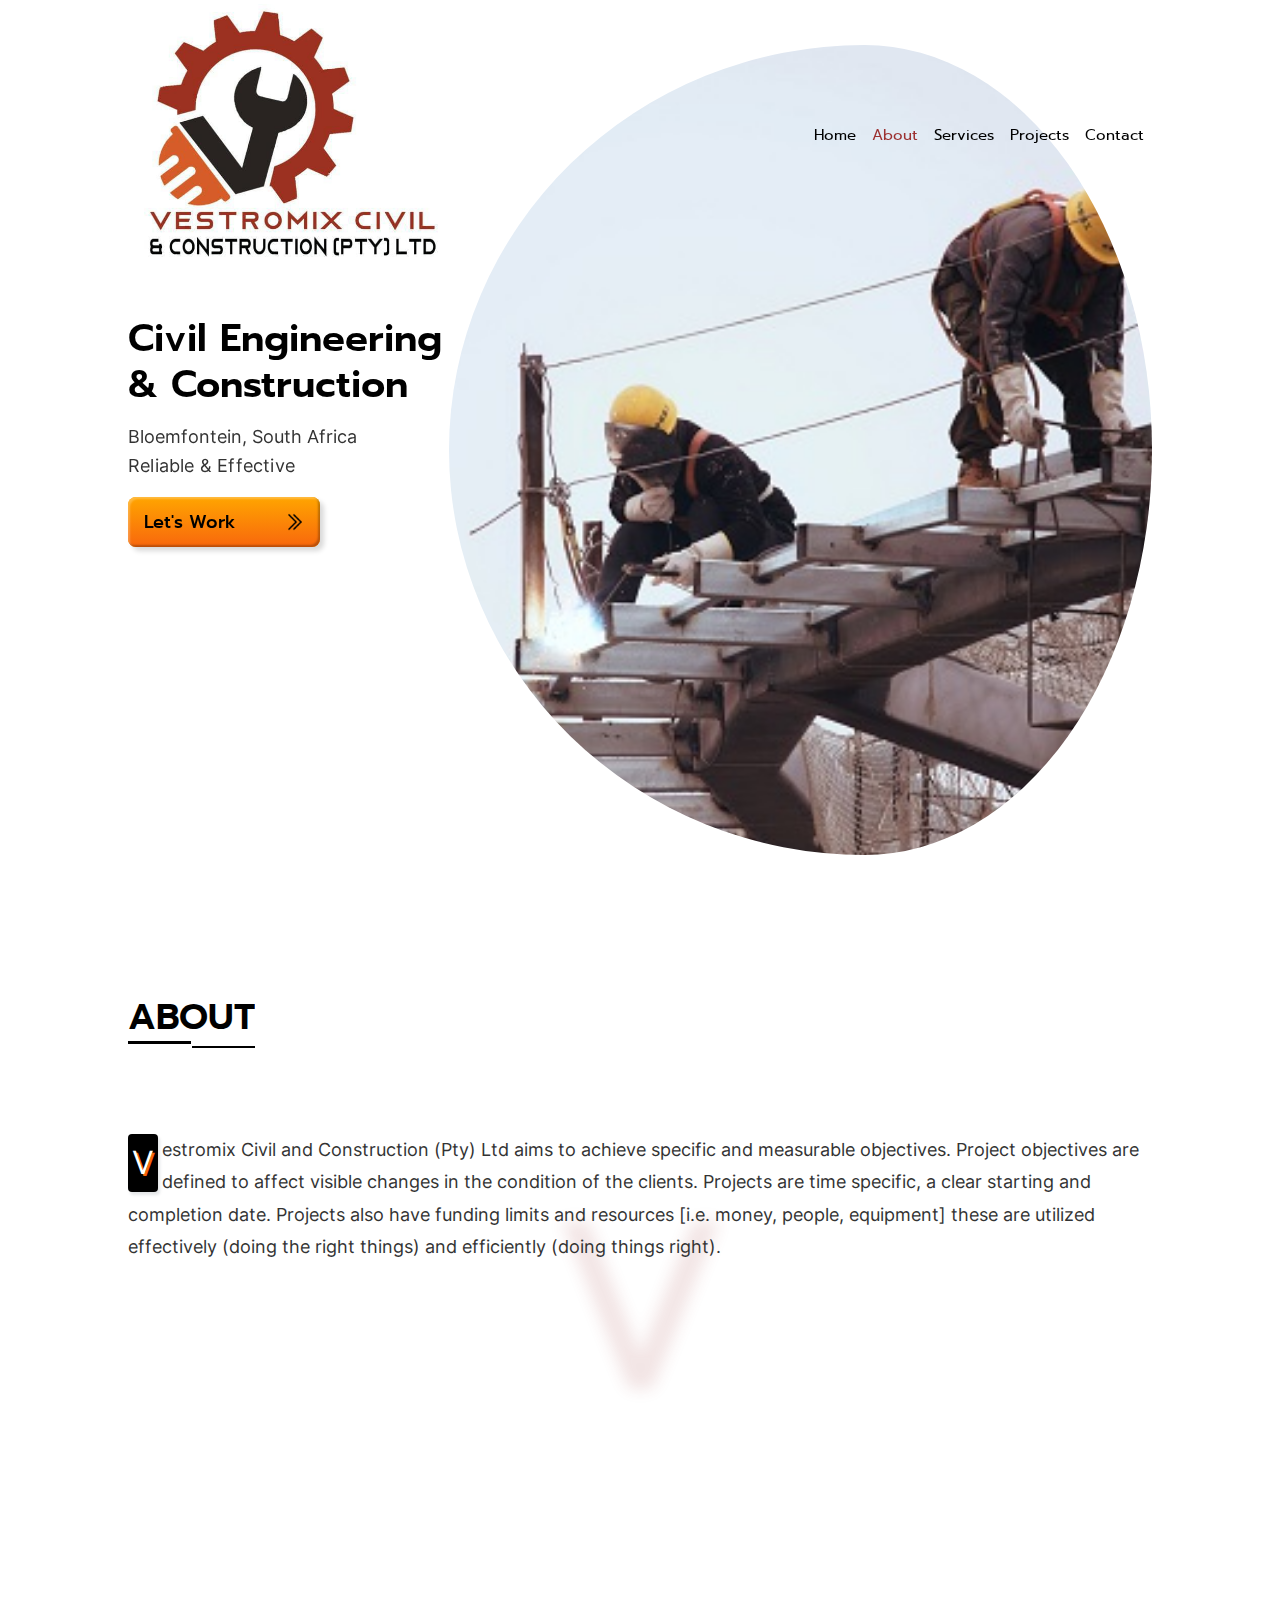
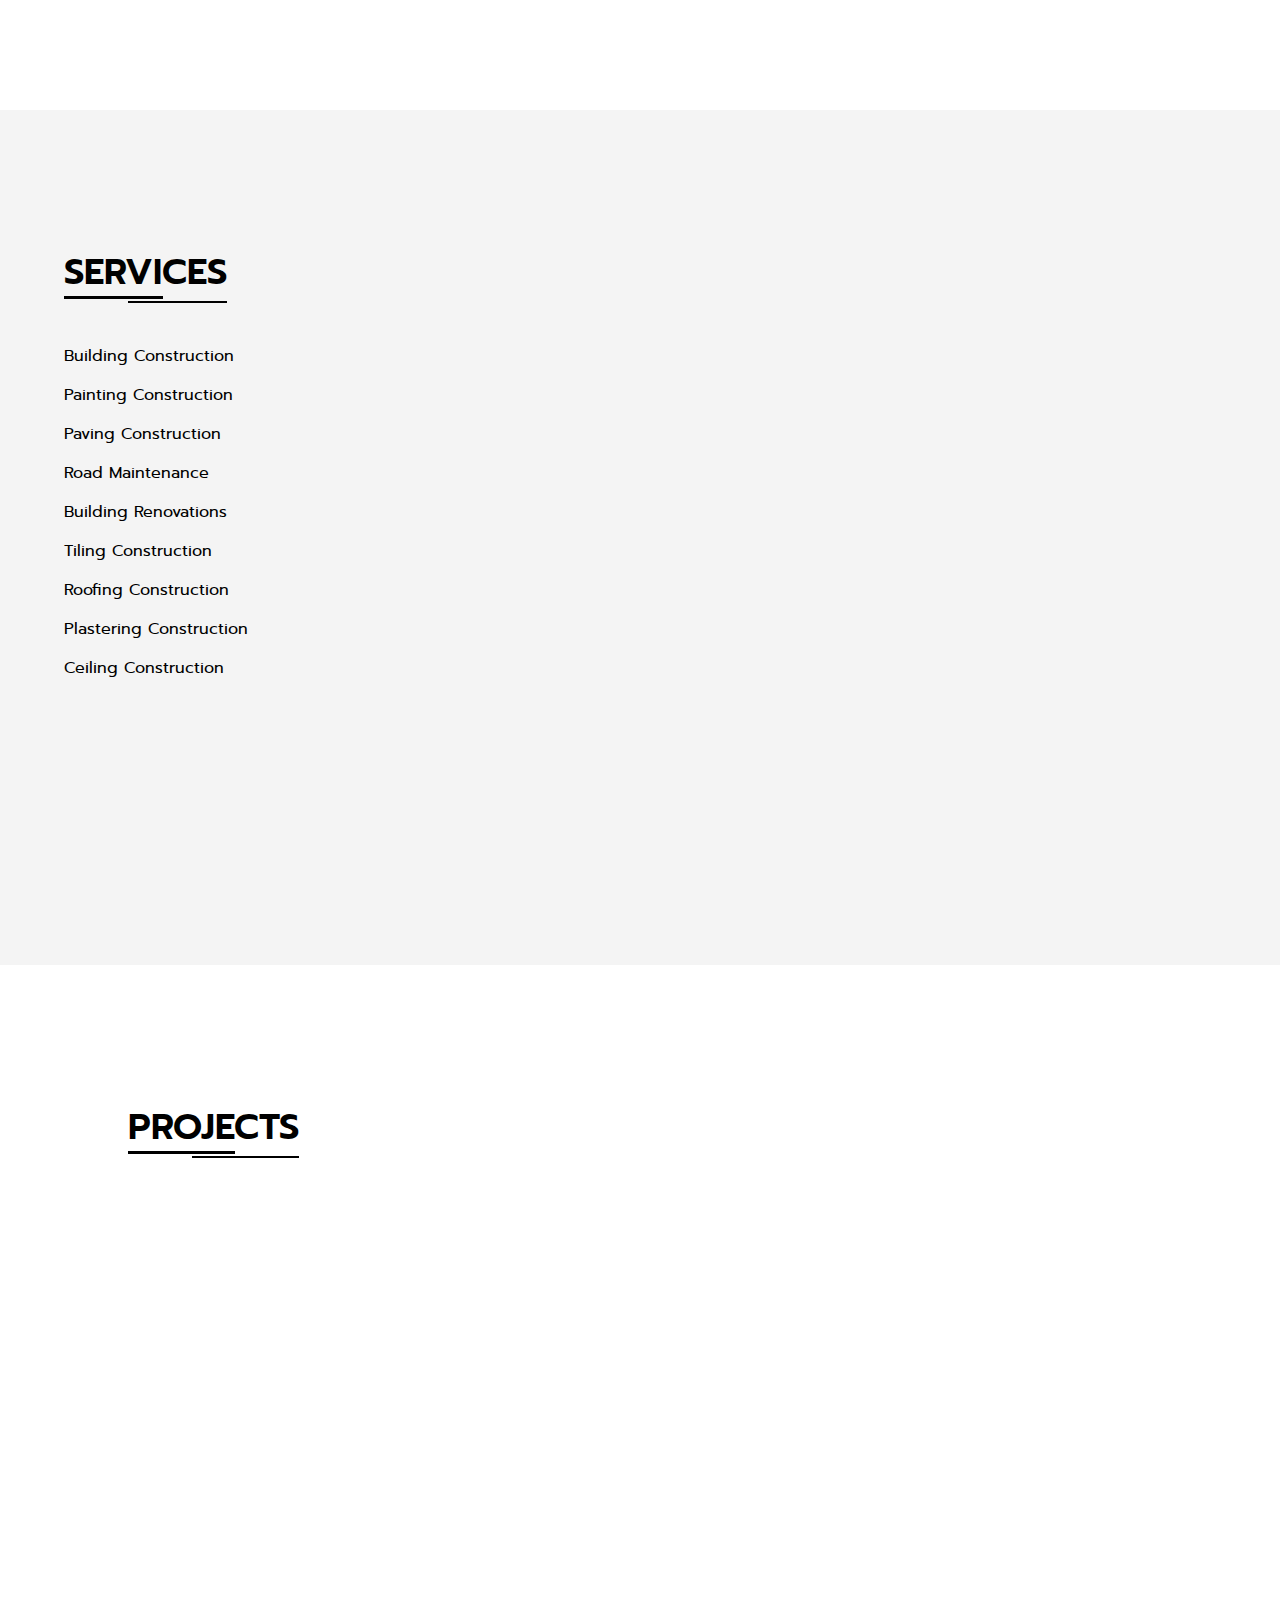
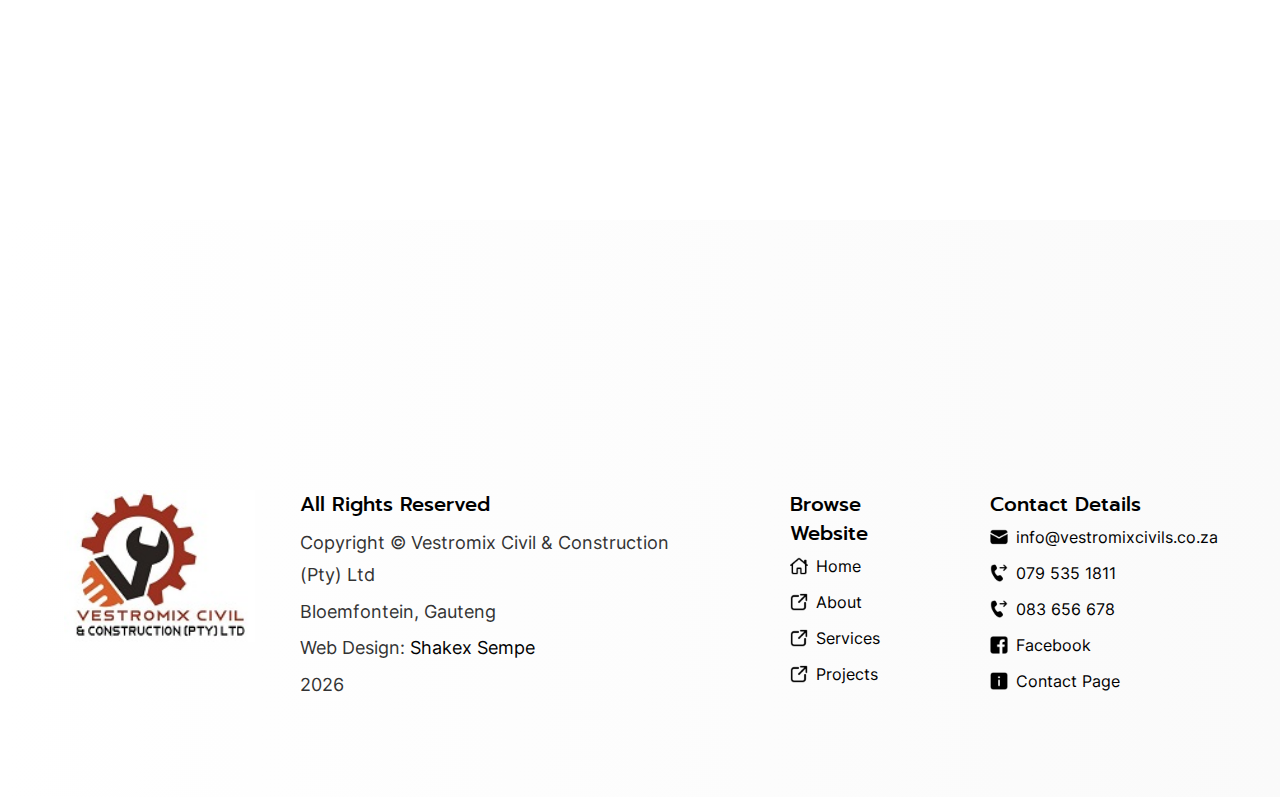
==== commit 9306a2d2: "html: page footers" ====
--- a/pages/about.html
+++ b/pages/about.html
@@ -46,16 +46,22 @@
 
     <div class="container" id="about-page">
         
-        <!-- HEADER -->
+        <!-- HEADER = 1) LOGO 2) SECTION & PAGE NAVIGATION LINKS -->
         <header id="header" data-header class="index-header hero-header">
             <!-- SKIP LINK -->
             <a href="#main" class="skip-link" tabindex="0">skip to main content</a>
             <!-- LOGO = LINK TO TOP OF THE PAGE -->
-            <div class="logo">
-                    <a href="../index.html">
-                        <img src="../img/orich.jpg" width="120" height="120" alt="Orich Trading & Projects logo">
+                    <a class="logo" href="../index.html">
+                        <!-- <picture>
+                            <source
+                            type="image/webp"
+                            srcset="img/orich-logo.webp"
+                            width="260"
+                            height="255"
+                            >
+                        </picture> -->
+                        <img src="../img/vestro-logo-xsm.jpg" width="250" height="250" alt="Vestro construction logo">
                     </a>
-            </div>
             <!-- DESKTOP NAVBAR & MOBILE HAMBURGER MENU -->
             <div class="navigation">
                 <!-- HAMBURGER MENU = HIDDEN ON DESKTOPS -->
@@ -65,9 +71,9 @@
                 <!-- NAVBAR = HIDDEN ON MOBILE SCREENS -->
                 <nav id="nav">
                     <ul>
-                        <!-- ABOUT -->
+                        <!-- WEBSITE PAGE LINKS -->
                         <li><a class="nav-link" href="../index.html">home</a></li>
-                        <li><a class="nav-link" href="about.html">about</a></li>
+                        <li><a class="nav-link" href="#">about</a></li>
                         <li><a class="nav-link" href="services.html">services</a></li>
                         <li><a class="nav-link" href="projects.html">projects</a></li>
                         
@@ -97,7 +103,7 @@
                         </li>
 
                         <!-- ABOUT DROPDOWN -->
-                        <li><a href="about.html" title="About page" class="nav-link">
+                        <li><a href="#" title="About page" class="nav-link">
                             <img class="icon nav-icon" src="../icons/outline/icons8-user-48-light.png" height="48" width="48" alt="user icon" >
                             about</a>
                         </li>
@@ -118,501 +124,182 @@
                     <!-- SOCIAL & CONTACT DETAILS -->
                     <div class="social-links">
                         
-                        <a target="_blank" style="--i:1;" title="Whatsapp number" href="https://wa.me/27729270758">
+                        <a target="_blank" style="--i:1;" title="Whatsapp number" href="https://wa.me/27795351811">
                             <img class="icon" src="../icons/aside/icons8-whatsapp-50.png" height="50" width="50" alt="Whatsapp icon">
-                            072 927 0758
+                            079 535 1811
                         </a>
 
-                        <a target="_blank" style="--i:2;" title="Phone number" href="tel:0734811460">
+                        <a target="_blank" style="--i:2;" title="Phone number" href="tel:083656678">
                             <img class="icon" src="../icons/brand-icons/icons8-outgoing-call-48-brand.png" height="48" width="48" alt="Outgoing phone-call icon">
-                            073 481 1460
+                            083 656 678
                         </a>
 
-                        <a target="_blank" style="--i:3;" title="Email address" href="mailto:info@orichtrading.co.za">
+                        <a target="_blank" style="--i:3;" title="Email address" href="mailto:info@vestromixcivils.co.za">
                             <img class="icon" src="../icons/solid/icons8-envelope-48-brand.png" height="48" width="48" alt="envelope icon">
-                            info@orichtrading.co.za
+                            info@vestromixcivils.co.za
                         </a>
 
-                        <a target="_blank" style="--i:5;" title="Instagram account" href="https://www.instagram.com/orichtradingprojects/?fbclid=IwAR3F4lHFYwmHfR52gYtnQj-8hMbTLDAuQd9yX4IndLP05Ocfu3ZUZQkSpyk">
-                            <img class="icon" src="../icons/solid/icons8-instagram-48-brand.png" height="48" width="48"  alt="Instagram icon">
-                            Instagram
-                        </a>
-
                     </div>
 
                 </aside>
-                
-            </div>
+
+            </div>
+
         </header>
-
+        
         <!-- HERO -->
         <div id="hero">
 
             <!-- HERO IMAGE -->
             <picture class="hero-image">
-                <source
+                <!-- <source
                 media="(min-width: 820.1px)"
                 width="800"
                 height="1035"
-                srcset="../img/hero_800.webp"
+                srcset="img/hero_800.webp"
                 >
                 <source
                 type="image/webp"
                 media="(max-width: 820px)"
                 width="488"
                 height="580"
-                srcset="../img/hero-mobile-web.webp"
-                >
-
-                <img src="../img/mobile-hero-1.jpg" width="488" height="580" alt="Construction workers">
+                srcset="img/hero-mobile-web.webp"
+                > -->
+
+                <img src="../img/hero-600.jpg" width="488" height="580" alt="Construction workers">
             </picture>
 
             <!-- WEBSITE SLOGAN -->
             <div id="title" class="hero-title">
+
                 <div class="slogan">
-                    <h1>level-1 BEE <br> Construction Company</h1>
+                    <h1>Civil Engineering & Construction</h1>
 
                     <p class="hero-meta">
-                        Johannesburg, South Africa
+                        <!-- <img class="icon hero-icon" src="../icons/contact/icons8-location-pin-50.png" width="50" height="50" alt="location pin"> -->
+                        Bloemfontein, South Africa
                     </p>
+
+                    <!-- CALL TO ACTION = LINK TO SERVICES MENU -->
                     <div id="cta" class="cta">
-                        <p class="slogan-p">Quality<span>Or</span>Nothing</p>
-                        <a href="#main" class="cta-btn" title="Main Section">About us
-                            <img src="../icons/solid/icons8-double-right-48-dark.png" class="icon hero-cta-icon" height="48" width="48" alt="double-right icon">
+                        <p class="slogan-p">Reliable & effective</p>
+                        <a href="#main" class="cta-btn" title="Main Section">let's work
+                            <img src="../icons/solid/icons8-double-right-48-dark.png" class="icon hero-cta-icon" height="48" width="48" alt="double-right">
                         </a>
                     </div>
                 </div>
-                <!-- CALL TO ACTION = LINK TO SERVICES MENU -->
             </div>
             
         </div>
-
+        
         <!-- MAIN -->
-        <main id="main" class="main page-main">
-
-            <section class="article-container about">
+        <main class="main index-main" id="main" >
+
+            <!-- SECTION : ABOUT -->
+            <section class="about">
+
+                <!-- SECTION TITLE -->
+                <div class="section-title io-item">
+                    <h2>About</h2>
+                </div>
+
+                <article class="about-article">
+                    <p>
+                        Vestromix Civil and Construction (Pty) Ltd aims to achieve specific and measurable objectives. Project objectives are defined to affect visible changes in the condition of the clients. Projects are time specific, a clear starting and completion date. Projects also have funding limits and resources [i.e. money, people, equipment] these are utilized effectively (doing the right things) and efficiently (doing things right).
+                    </p>
+                </article>
+
+            </section>
+
+            <!-- SECTION : SERVICES -->
+            <section id="services" class="services">
+
+                <!-- SECTION TITLE -->
+                <div class="section-title io-item">
+                    <h2>services</h2>
+                </div>
                 
-                <header class="section-title io-item">
-                    <h2 title="About Orich">about us</h2>
-                </header>
+                <!-- SERVICE ITEMS -->
+                <ul>
+                    <li>Building construction</li>
+                    <li>Painting construction</li>
+                    <li>Paving construction</li>
+                    <li>Road Maintenance</li>
+                    <li>building renovations</li>
+                    <li>tiling construction</li>
+                    <li>roofing construction</li>
+                    <li>plastering construction</li>
+                    <li>ceiling construction</li>
+                </ul>
+            </section>
+
+            <!-- SECTION : SERVICES -->
+            <section id="projects" class="projects">
+
+                <!-- SECTION TITLE -->
+                <div class="section-title io-item">
+                    <h2>projects</h2>
+                </div>
                 
-                <article  class="about-article page-article">
-
-                    <p class="article-intro">
-                        Orich Trading & Projects is a Gauteng based construction company established in 2021 with
-                        two capable and hands on managing directors.
-                        The company's mission is to establish a one-stop shop for :
-                        <ul>
-                            <li>
-                                <a href="mailto:orichtrading.co.za">construction projects<img src="../icons/contact/icons8-envelope-100-dark.png" alt="envelope" height="100" width="100" class="icon"></a>
-                            </li>
-                            <li>
-                                <a href="mailto:orichtrading.co.za">Electrical services<img src="../icons/contact/icons8-envelope-100-dark.png" alt="envelope" height="100" width="100" class="icon"></a>
-                            </li>
-                            <li>
-                                <a href="mailto:orichtrading.co.za">Roofing & painting<img src="../icons/contact/icons8-envelope-100-dark.png" alt="envelope" height="100" width="100" class="icon"></a>
-                            </li>
-                            <li>
-                                <a href="mailto:orichtrading.co.za">Solar Panel Installation<img src="../icons/contact/icons8-envelope-100-dark.png" alt="envelope" height="100" width="100" class="icon"></a>
-                            </li>
-                        </ul>
-                    </p>
-
-                    <div class="article-pad">
-                        <figure >
-                            <img src="../img/orich-project.jpg" width="450" height="600" loading="lazy" alt="Construction site">
-                        </figure>
-                    </div>
-
-                    <div  class="article-body">
-                        <div class="body-title">
-                            <h3>Job creation</h3>
-                            <a href="mailto:orichtrading.co.za"><img src="../icons/contact/icons8-envelope-100-dark.png" alt="envelope" height="100" width="100" class="icon"></a>
-                        </div>
-                        <p>
-                            The company aims to play a vital economic role that is in
-                            alignment with the vision of the country towards development
-                            and job creation. Orich aims to play this role in the construction
-                            industry and work with industry experts to deliver on the
-                            expected quality and expectations of the clients.
-                        </p>
-                    </div>
-
-                    <div class="article-body">
-                        <div class="body-title">
-                            <h3>construction solutions</h3>
-                            <a href="mailto:orichtrading.co.za"><img src="../icons/contact/icons8-envelope-100-dark.png" alt="envelope" height="100" width="100" class="icon"></a>
-                        </div>
-                        <p>
-                            In 2021, Orich Trading & Projects came to the realization that
-                            currently in the Gauteng there are numerous of individuals,
-                            SMMEs, and SMEs that have a struggle to accessibility to quality,
-                            affordable small-scale construction services and solutions.
-                            This is when Orich Trading then decided that it can offer a onestop
-                            shop for small-scale construction services locally in the
-                            province and ensure that the small-scale construction services
-                            in the Gauteng grows and is able to cater the needs for all these
-                            type of companies and individuals.
-                        </p>
-                    </div>
-
-                    <div class="article-pad reverse">
-                        <figure>
-                            <img src="../projects/stairs.jpg" width="450" height="336"  loading="lazy" alt="Stairs">
-                        </figure>
-                    </div>
-                    <div  class="article-body">
-                        <div class="body-title">
-                            <h3>Budget friendly</h3>
-                            <a href="mailto:orichtrading.co.za"><img src="../icons/contact/icons8-envelope-100-dark.png" alt="envelope" height="100" width="100" class="icon"></a>
-                        </div>
-                        <p>
-                            With this alarming information, Orich Trading & Projects
-                            decided to research and take on this opportunity to introduce
-                            small-scale construction solutions and services so that the
-                            local economy can grow and aim to deter local companies from
-                            outsourcing to other provinces thus making a saving on their
-                            budgets.
-                        </p>
-                    </div>
-
-                    <div  class="article-body">
-                        <div class="body-title">
-                            <h3>Reliable & Efficient</h3>
-                            <a href="mailto:orichtrading.co.za"><img src="../icons/contact/icons8-envelope-100-dark.png" alt="envelope" height="100" width="100" class="icon"></a>
-                        </div>
-                        <p>
-                            With the right team, Orich Trading & Projects we were able to
-                            research the information to establish a one-stop construction
-                            company that will serve the companies in Gauteng with the
-                            goals to expand and provide a top tier service throughout the
-                            country in specific timeframe.
-                        </p>
-                    </div>
-                </article>
             </section>
-
-            <section class="vision-mission">
-                
-                <div id="vision" class="vision">
-                    <h3 >Vision</h3>
-                    <ul>
-                        <li >To provide quality, affordable service.</li>
-                        <li >To promote teamwork to empower quality work.</li>
-                        <li >To promote good values that will increase the credibility of the company.</li>
-                        <li >A team based approach that guarantees constant and superior results.</li>
-                        <li >To serve the country by promoting self-reliance through job creation.</li>
-                        <li >To promote a work environment that ensures no discrimination in any form.</li>
-                        <li >To continue to be in alignment with the country’s economic goal</li>
-                    </ul>
-                </div>
-
-                <div id="mission" class="mission">
-                    
-                    <div  class="statement ms-item">
-                        <h4>mission statement</h4>
-                        <p>To develop, facilitate and provide responsible
-                            quality service to the community.</p>
-                        <p>To give back to the community or society
-                            through job creation, the provision of
-                            professional service to trust customers for
-                            them to do a repeat business, and build a trust
-                            with the business.</p>
-                        <p>To develop the skills set and contribute to
-                            industry objectives.</p>
-                        <p>To promote good business practice.</p>
-                    </div>
-
-                    <div class="term">
-                        <div  class="objective ms-item" id="short">
-                            <h4>short term objectives</h4>
-                            <p>To build a name in the small-scale sector of
-                                construction for integral, quality & affordable
-                                work.</p>
-                            <p>To acquire capital to acquire assets for the
-                                company & reduce outsourcing of operational
-                                activities.</p>
-                            <p>To build strong relationships with suppliers &
-                                strategic partners.</p>
-                            <p>To continue to cover the company debt for
-                                operating capital.</p>
-                            <p>To generate an income to continue to grow
-                                operations of the company & handle more
-                                projects through a unified workforce.</p>
-                        </div>
-                        <div  class="objective ms-item" id="long">
-                            <h4>long term objectives</h4>
-                            <p>To generate employment in the society where it operates, build trust, and being in a
-                                position to invite, investors to invest, or to buy shares.</p>
-                            <p>To be in a situation to work hand in hand with the government.</p>
-                        </div>
-                    </div>
-
-                </div>
-
-            </section>
-
-            <!-- FOOTER = 1) CONTACT DETAILS. 2) CONTACT FORM. 3) COPYRIGHT SECTION -->
-            <div id="contact">
-                <header class="section-title io-item">
-                    <h2 >contact us</h2>
-                </header>
-                
-                <!-- CONTACT INFO -->
-                <div id="contact-items" class="contact-items">
-
-                    <!-- PHONE NUMBERS  -->
-                    <div class="contact-item">
-                        
-                        <div class="contact-item-title">
-                            <img class="contact-icon" src="../icons/contact/icons8-smartphone-100.png" height="100" width="100" alt="smartphone" >
-                            <h3>phone numbers</h3>
-                        </div>
-                        <!-- THABELO CONTACT INFO-->
-                        <div class="contact-info">
-
-                            <div class="contact-info-item">
-                                
-                                <div class="flex-container">
-
-                                    <img src="../icons/solid/icons8-user-48-light.png"  height="48" width="48" class="icon" alt="user icon">
-                                    <p title="Thabelo - Executive Director">
-                                        Thabelo Mathoma
-                                        <span>E.D.</span>
-                                    </p>
-
-                                </div>
-
-                                <div class="flex-container">
-
-                                    <img src="../icons/solid/icons8-phone-48-light.png" alt="phone icon" height="48" width="48" class="icon">
-                                    <p>
-                                            <a href="tel:073 481 1460">073 481 1460</a> / 
-                                            <a href="tel:072 927 0758">072 927 0758</a>
-                                    </p>
-
-                                </div>
-
-                                <!-- CALL NOW BUTTON -->
-                                    <div class="item-button">
-                                    <a class="cta-btn contact-button" title="Call Thabelo" href="tel:072 927 0758">
-                                        call now
-                                        <img class="icon" src="../icons/solid/icons8-outgoing-call-48-dark.png" height="48" width="48" alt="phone call icon">
-                                    </a>
-                                    </div>
-                            </div>
-
-                        </div>
-
-                        <!-- NELSON CONTACT INFO -->
-                        <div class="contact-info">
-
-                            <div class="contact-info-item">
-                                <div class="flex-container">
-                                    <img src="../icons/solid/icons8-user-48-light.png"  height="48" width="48" class="icon" alt="user icon">
-                                    <p title="Sello Sempe CEO">
-                                        Sello Sempe <span>CEO</span>
-                                    </p>
-                            </div>
-                            <div class="flex-container">
-                                <img src="../icons/solid/icons8-phone-48-light.png" height="30" width="30" class="icon" alt="phone icon">
-                                <p title="phone number"><a href="tel:081 780 2088">081
-                                        780 2088</a></p>
-                                    </div>
-                                <div class="item-button">
-                                    <a class="cta-btn contact-button" title="Call Sello" href="tel:081 780 2088">call now
-                                        <img src="../icons/solid/icons8-outgoing-call-48-dark.png" height="64" width="64" alt="phone call icon" class="icon">
-                                    </a>
-                                </div>
-                            </div>
-
-                        </div>
-
-                    </div>
-
-                    <!-- EMAIL -->
-                    <div class="contact-item">
-                        <div class="contact-item-title">
-                            <img class="contact-icon" src="../icons/contact/icons8-open-email-64.png" height="64" width="64" alt="open email" >
-                            <h3>Email address</h3>
-                        </div>
-                        
-                        <div class="contact-info">
-                            <div class="contact-info-item">
-
-                                <div class="flex-container">
-
-                                    <img src="../icons/contact/icons8-envelope-100.png" alt="envelope icon" height="100" width="100" class="icon">
-                                    <p>
-                                        <a href="mailto:info@orichtrading.co.za">
-                                        info@orichtrading.co.za</a>
-                                    </p>
-
-                                </div>
-                                    
-                                <div class="item-button">
-                                    <a class="cta-btn" title="send email" href="mailto:info@orichtrading.co.za">send
-                                        Email
-                                        <img src="../icons/solid/icons8-sent-48-dark-rotated.png" height="48" width="48" alt="sent envelope icon" class="icon">
-                                    </a>
-                                </div>
-                            </div>
-                        </div>
-
-                    </div>
-
-                    <!-- SOCIAL MEDIA -->
-                    <div class="contact-item">
-
-                        <div class="contact-item-title">
-                            <img class="contact-icon" src="../icons/contact/icons8-users-64.png" height="64" width="64" alt="users">
-                            <h3>social media</h3>
-                        </div>
-                        
-                        <!-- FACEBOOK -->
-                        <div class="contact-info">
-
-                            <div class="contact-info-item">
-                                <div class="flex-container">
-                                    <img src="../icons/solid/icons8-facebook-48-light.png" height="48" width="48" class="icon" alt="facebook icon">
-                                    <p>Facebook</p>
-                                </div>
-                                <div class="item-button">
-                                    <a class="cta-btn btn-md" title="Facebook profile"
-                                        href="https://www.facebook.com/orichtrading" target="_blank">view account
-                                        <img src="../icons/solid/icons8-link-48-dark.png" height="48" width="48" alt="link icon" class="icon">
-                                        </a>
-                                </div>
-                            </div>
-
-                        </div>
-                            
-                        
-                        <!-- INSTAGRAM -->
-                        <div class="contact-info">
-
-                            <div class="contact-info-item">
-                                <div class="flex-container">
-                                    <img src="../icons/solid/icons8-instagram-48-light.png" height="48" width="48" alt="instagram icon" class="icon">
-                                    <p>Instagram</p>
-                                </div>
-                                <div class="item-button">
-                                    <a class="cta-btn btn-md" title="Facebook profile"
-                                        href="https://www.instagram.com/orichtradingprojects/?fbclid=IwAR3F4lHFYwmHfR52gYtnQj-8hMbTLDAuQd9yX4IndLP05Ocfu3ZUZQkSpyk"
-                                        target="_blank">view account
-                                        <img src="../icons/solid/icons8-link-48-dark.png" height="48" width="48" alt="link icon" class="icon">
-                                    </a>
-                                </div>
-                            </div>
-
-                        </div>
-
-                    </div>
-
-                    <!-- LOCATION -->
-                    <div class="contact-item">
-                        <div class="contact-item-title">
-                            <img class="contact-icon" src="../icons/contact/icons8-map-marker-64.png" height="64" width="64" alt="map location marker" >
-                            <h3>location</h3>
-                        </div>
-                        <div class="contact-info">
-                            <div class="contact-info-item">
-                                <div class="flex-container">
-                                    <img src="../icons/solid/icons8-location-pin-48-light.png" alt="location pin icon" height="50" width="50" class="icon">
-                                    <p>Johannesburg, Gauteng</p>
-                                </div>
-                            <div class="item-button">
-                                <a class="cta-btn btn-md" title="Orich location" href="https://goo.gl/maps/xipWF492X1BgCwsDA"
-                                    target="_blank">google maps
-                                    <img src="../icons/solid/icons8-link-48-dark.png" height="48" width="48" alt="link icon" class="icon">
-                                </a>
-                            </div>
-                        </div>
-                        </div>
-                    </div>
-
-                </div>
-
-                <!-- FORM -->
-                <form id="form" class="contact-form" target="_blank" action="https://formsubmit.co/info@orichtrading.co.za"
-                    method="POST">
-                    <div class="container-title form-container-title io-item">
-                        <h2>let's talk</h2>
-                    </div>
-                    <!-- NAME -->
-                    <label for="name">name :</label>
-                    <input type="text" name="Name" id="username" placeholder="Enter your full name.." minlength="2"
-                        required>
-                    <!-- EMAIL -->
-                    <label for="email">email :</label>
-                    <input type="email" name="Email" id="email" placeholder="Enter your email address.." 
-                        required>
-                    <!-- TEXTAREA -->
-                    <label for="message">subject of enquiry :</label>
-                    <textarea name="Subject" rows="4" cols="10" minlength="2" placeholder="eg. Bathroom Set Installation"
-                        id="message"  required></textarea>
-
-                    <button class="cta-btn" type="submit" title="submit form">submit enquiry
-                        <img class="icon" src="../icons/contact/icons8-sent-100.png" alt="sent envelope" height="100" width="100" >
-                    </button>
-                    <!-- form options -->
-                    <input type="hidden" name="_subject" value="New submission!">
-                    <input type="hidden" name="_autoresponse"
-                        value="We have has received your enquiry. We will be in touch shortly.Thank you.">
-                    <input type="hidden" name="_next" value="https://orichtrading/pages/thanks.html">
-                    <input type="hidden" name="_template" value="box">
-                    <input type="text" name="_honey" style="display:none">
-                    <input type="hidden" name="_cc" value="orichtradingprojects@gmail.com">
-
-
-                </form>
-                <!-- END OF FORM -->
-            </div>
-
+            
             <!-- FOOTER -->
             <div class="footer" id="footer">
-
                 <!-- FOOTER LOGO -->
                 <div class="footer-logo">
-                    <picture>
+                    <!-- <picture>
                         <source
                         type="image/webp"
-                        srcset="../img/orich-logo.webp"
+                        srcset="img/orich-logo.webp"
                         width="250"
                         height="250"
                         >
-                        <img src="../img/orich-logo.png" loading="lazy" width="250" height="250" alt="Orich Trading & Projects Logo">
-                    </picture>
-                </div>
-
+                    </picture> -->
+                    <img src="../img/vestro-logo.jpg" loading="lazy" width="150" height="120" alt="Vestro Civil & Construction Logo">
+                </div>
+
+                <!-- FOOTER COPYRIGHT INFO -->
                 <div class="footer-item footer-copyright">
                     <div class="footer-item-title">
                         <h3>all rights reserved</h3>
                     </div>
-                    <p>copyright Orich trading & projects</p>
-                    <p>web design <a href="https://shakexsempe.netlify.app/" target="_blank">shakex sempe</a></p>
+                    <p>copyright &copy; Vestromix Civil & Construction (Pty) Ltd</p>
+                    <p>Bloemfontein, Gauteng</p>
+                    <p>web design: <a href="https://shakexsempe.netlify.app/" target="_blank">shakex sempe</a></p>
                     <p><span id="date"></span></p>
                 </div>
 
+                <!-- FOOTER BROWSE -->
                 <div class="footer-item">
+
                     <div class="footer-item-title">
-                        <h3>browse</h3>
+                        <h3>browse website</h3>
                     </div>
+
                     <ul class="footer-list page-links">
+
                         <li>
                             <img class="icon" src="../icons/contact/icons8-home-page-48.png" alt="home page icon" height="48" width="48">
                             <a href="../index.html">home</a>
                         </li>
+
                         <li>
                             <img class="icon" src="../icons/solid/icons8-link-48-dark.png" alt="open link icon" height="48" width="48">
-                            <a href="services.html">services</a></li>
+                            <a href="#">about</a>
+                        </li>
+
                         <li>
                             <img class="icon" src="../icons/solid/icons8-link-48-dark.png" alt="open link icon" height="48" width="48">
-                            <a href="projects.html">projects</a></li>
+                            <a href="services.html">services</a>
+                        </li>
+
                         <li>
                             <img class="icon" src="../icons/solid/icons8-link-48-dark.png" alt="open link icon" height="48" width="48">
-                            <a href="contact.html">contact us</a></li>
+                            <a href="projects.html">projects</a>
+                        </li>
+
                     </ul>
+
                 </div>
 
                 <!-- FOOTER CONTACT ITEMS -->
@@ -624,26 +311,40 @@
 
                     <ul class="footer-list contact-links">
 
+                        <!-- EMAIL -->
                         <li>
                             <img src="../icons/solid/icons8-envelope-48-dark.png" height="48" width="48" alt="envelope icon" class="icon">
-                            <a href="mailto:info@orichtrading.co.za">info@orichtrading.co.za</a>
-                        </li>
+                            <a href="mailto:info@vestromixcivils.co.za">info@vestromixcivils.co.za</a>
+                        </li>
+
+                        <!-- PHONE NUMBER -->
                         <li>
                             <img src="../icons/solid/icons8-outgoing-call-48-dark.png" height="48" width="48" alt="outgoing call icon" class="icon">
-                            <a target="_blank" style="--i:2;" href="tel:0734811460">073 481 1460</a>
-                        </li>
+                            <a target="_blank" style="--i:2;" href="tel:079 535 1811">079 535 1811</a>
+                        </li>
+
+                        <!-- PHONE NUMBER -->
+                        <li>
+                            <img src="../icons/solid/icons8-outgoing-call-48-dark.png" height="48" width="48" alt="outgoing call icon" class="icon">
+                            <a target="_blank" style="--i:2;" href="tel:083 656 678">083 656 678</a>
+                        </li>
+
+                        <!-- FACEBOOK -->
                         <li>
                             <img src="../icons/solid/icons8-facebook-48-dark.png" height="48" width="48" alt="Facebook icon" class="icon">
-                            <a target="_blank" href="https://www.facebook.com/photo/?fbid=130044952743326&set=a.130045042743317">Facebook</a>
-                        </li>
+                            <a target="_blank" href="">Facebook</a>
+                        </li>
+
                         <li>
                             <img src="../icons/solid/icons8-info-squared-48-dark.png" height="48" width="48" alt="Info square icon" class="icon">
-                            <a href="contact.html">Contact Page</a>
-                        </li>
+                            <a href="pages/contact.html">Contact Page</a>
+                        </li>
+
                     </ul>
                 </div>
-            </div>
-
+
+            </div>
+            
         </main>
 
         <!-- FOOTER-NAVIGATION -->
--- a/css/style.css
+++ b/css/style.css
@@ -84,9 +84,6 @@
 
 section {
   min-height: 95vh;
-  border: 2px solid #9c3131;
-  outline: 1px solid #d35e29;
-  outline-offset: -5px;
   padding: 5vh 5vw;
 }
 @media (min-width: 768px) {
@@ -617,11 +614,12 @@
   place-items: center;
   border-left-color: transparent;
   border-right-color: transparent;
-  z-index: 5;
+  z-index: 100;
   transition: 0.5s;
 }
 .toggle .bar {
   background-color: #fff;
+  background-color: #000;
   width: 100%;
   height: 0.1em;
   position: relative;
@@ -635,6 +633,7 @@
   width: 100%;
   height: 100%;
   background-color: #fff;
+  background-color: #000;
   transition: 0.25s;
 }
 .toggle .bar::before {
@@ -765,13 +764,7 @@
 }
 .about {
   position: relative;
-}
-@media (min-width: 1024px) {
-  .about .flex-container {
-    display: grid;
-    grid-gap: 10vw;
-    grid-template-columns: repeat(2, 1fr);
-  }
+  isolation: isolate;
 }
 @media (prefers-color-scheme: dark) {
   .about {
@@ -779,389 +772,37 @@
     color: #f4f4f4;
   }
 }
-.about .vision-mission {
-  padding: 5vh 5vw;
-  margin: 5vh 0;
-}
-@media (min-width: 500px) {
-  .about .vision-mission {
-    margin: 0;
-    display: flex;
-    flex-direction: column;
-    justify-content: space-between;
-    align-items: center;
-  }
-}
-@media (min-width: 1024px) {
-  .about .vision-mission {
-    padding: 0;
-  }
-}
-.about .vision-mission .mission {
-  max-width: 500px;
-}
-.about .vision-mission .mission h3 {
-  font-size: 1.5rem;
-  font-size: clamp(1.5rem, 4vw, 2rem);
-  font-weight: 600;
-  margin-bottom: 1rem;
-  text-transform: capitalize;
-  transition: 0.25s;
-  text-align: center;
-}
-.about .vision-mission .mission .statement {
-  border: 2px solid #000;
-  border-radius: 0.25rem;
-  width: 100%;
-  height: 50vh;
-  height: 20rem;
-  overflow: hidden;
-  transition: 1s;
-  display: flex;
-  flex-direction: column-reverse;
-}
-.about .vision-mission .mission .statement .mission-logo {
-  overflow: hidden;
-  flex-basis: 90%;
-  background: #fff;
-}
-.about .vision-mission .mission .statement .mission-logo figure {
-  width: 100%;
-  height: 100%;
-  overflow: hidden;
-}
-.about .vision-mission .mission .statement .mission-logo figure img {
-  width: 100%;
-  height: 100%;
-  object-fit: contain;
-  transition: 1s;
-}
-.about .vision-mission .mission .statement .mission-logo figure.io-item img {
-  transform: translate(0) scale(0.8);
-}
-.about .vision-mission .mission .statement .mission-logo figure.active-item img {
-  transform: translate(0) scale(1);
-  transition: 1s;
-}
-.about .vision-mission .mission .statement .mission-content {
-  flex-basis: 50%;
-  background: #000;
-  text-align: center;
+
+.about-article {
+  margin-top: 5vh;
+  position: relative;
+  isolation: isolate;
+}
+.about-article::after {
+  content: "V";
+  position: absolute;
+  inset: 0;
   display: grid;
   place-items: center;
-  place-content: center;
-  padding: 0.5rem;
-}
-@media (prefers-color-scheme: dark) {
-  .about .vision-mission .mission .statement .mission-content {
-    background: #222;
-  }
-}
-@media (min-width: 768px) {
-  .about .vision-mission .mission .statement .mission-content {
-    padding: 1rem;
-    flex-basis: 20%;
-  }
-}
-.about .vision-mission .mission .statement .mission-content p {
-  color: #ffffff;
+  font-size: 15rem;
+  color: #9c3131;
+  opacity: 0.125;
+  filter: blur(0.5rem);
+  z-index: -1;
+}
+.about-article p {
   font-family: "Content", sans-serif;
 }
-.about .vision-mission .mission .statement .mission-content a {
-  text-transform: capitalize;
-  color: #ffa500;
-  text-decoration: underline;
-}
-.about .vision-mission .mission .statement .mission-content a i {
-  font-size: 0.85rem;
-  transition: 0.25s;
-}
-.about .vision-mission .mission .statement .mission-content a:hover i {
-  transform: translateX(-0.25rem);
-  color: #f8650c;
-}
-@media (min-width: 820px) {
-  .about .vision-mission .vision {
-    padding: 5vh 0.5rem;
-    margin: 0 5vw;
-    width: 70%;
-  }
-  .about .vision-mission .vision h3 {
-    font-size: 2.5rem;
-  }
-  .about .vision-mission .vision ul li {
-    padding-bottom: 1rem;
-  }
-  .about .vision-mission .vision ul li::marker {
-    color: #f4f4f4;
-  }
-}
-
-.about-article {
-  margin: 5vh 1rem 10vh 5vw;
-  text-transform: none;
-  font-family: "Content", sans-serif;
-}
-@media (min-width: 500px) {
-  .about-article {
-    margin: 5vh 5vw;
-  }
-}
-@media (min-width: 1024px) {
-  .about-article {
-    width: 100%;
-  }
-}
-.about-article .article-body {
-  margin-bottom: 5vh;
-}
-.about-article .article-body .body-title {
-  display: flex;
-  align-items: center;
-  gap: 1.5rem;
-  font-family: "Prompt", sans-serif;
-}
-.about-article .article-body .body-title a .icon {
-  height: auto;
-  opacity: 0.25;
-}
-.about-article .article-body .body-title a:hover .icon, .about-article .article-body .body-title a:focus .icon {
-  opacity: 1;
-  transform: translateX(-0.5rem);
-}
-.about-article p.article-intro {
-  text-wrap: balance;
-}
-.about-article p.article-intro::first-letter {
+.about-article p::first-letter {
   font-size: 2rem;
-  padding: 0 0.2rem 0 0.05rem;
+  padding: 0 0.25rem 0 0.25rem;
   background: #000;
   color: #fff;
   float: left;
-  margin-right: 0.1rem;
+  margin-right: 0.25rem;
   border-radius: 0.25rem;
   box-shadow: 2px 3px 3px rgba(73, 86, 101, 0.15);
   text-shadow: 2px 2px 0px #f8650c;
-}
-.about-article ul {
-  margin: 0.5rem 0;
-  padding: 0.5rem;
-  position: relative;
-  border-radius: 0.25rem;
-  background: linear-gradient(90deg, #ddd, #fff);
-}
-.about-article ul li {
-  position: relative;
-  list-style: none;
-  margin-bottom: 0.25rem;
-  font-family: "Prompt", sans-serif;
-  font-size: 1rem;
-  font-size: clamp(1rem, 2vw, 1.125rem);
-  font-weight: 500;
-  text-transform: capitalize;
-}
-.about-article ul li a {
-  width: 70%;
-  display: flex;
-  align-items: center;
-  gap: 1.5rem;
-}
-.about-article ul li a .icon {
-  opacity: 0;
-}
-.about-article ul li a:hover .icon, .about-article ul li a:focus .icon {
-  opacity: 1;
-  transform: translateX(-0.5rem);
-}
-@media (prefers-color-scheme: dark) {
-  .about-article ul {
-    background: #333;
-  }
-}
-
-#about-page .article-container .page-article {
-  position: relative;
-  isolation: isolate;
-}
-@media (min-width: 768px) {
-  #about-page .article-container .page-article {
-    width: auto;
-  }
-}
-#about-page .article-container .page-article ul {
-  margin-bottom: 1rem;
-}
-@media (min-width: 768px) {
-  #about-page .article-container .page-article ul {
-    margin-bottom: 2rem;
-  }
-}
-#about-page .article-container .page-article p.article-intro {
-  margin-bottom: 1rem;
-}
-@media (min-width: 768px) {
-  #about-page .article-container .page-article p.article-intro {
-    width: 50%;
-  }
-}
-#about-page .article-container .page-article .article-pad {
-  background-color: #fff;
-  width: auto;
-  margin: 5vh auto;
-}
-#about-page .article-container .page-article .article-pad figure {
-  width: 100%;
-  height: 70vh;
-  overflow: hidden;
-}
-#about-page .article-container .page-article .article-pad figure img {
-  object-fit: cover;
-  height: 100%;
-  border-radius: 0.5rem;
-}
-@media (min-width: 768px) {
-  #about-page .article-container .page-article .article-pad {
-    width: 20rem;
-    float: left;
-    overflow: hidden;
-    margin: 0 0.5rem 0 0;
-  }
-  #about-page .article-container .page-article .article-pad figure {
-    margin: 0;
-    width: 100%;
-    height: auto;
-  }
-  #about-page .article-container .page-article .article-pad figure img {
-    border-radius: 0.25rem;
-    width: 100%;
-    height: auto;
-  }
-  #about-page .article-container .page-article .article-pad.reverse {
-    float: right;
-    margin-right: 0;
-    margin-left: 0.25rem;
-  }
-}
-#about-page .vision-mission {
-  padding: 1rem 0;
-}
-@media (min-width: 768px) {
-  #about-page .vision-mission {
-    padding: 0;
-  }
-}
-#about-page .vision-mission .vision {
-  max-width: 500px;
-  width: 90vw;
-  margin: 0 auto;
-  background: #000;
-  color: #ffffff;
-  padding: 1rem;
-  border-radius: 0.25rem;
-  overflow: hidden;
-}
-#about-page .vision-mission .vision h3 {
-  font-size: 2.5rem;
-  color: #f8650c;
-  font-weight: 500;
-  margin-bottom: 1rem;
-  position: relative;
-  width: fit-content;
-}
-#about-page .vision-mission .vision ul li {
-  font-family: "Content", sans-serif;
-  margin-bottom: 1rem;
-  padding: 0.25rem 0rem 0.5rem 0.25rem;
-  font-weight: 400;
-  list-style: none;
-  border-bottom: 2px solid rgba(255, 166, 0, 0.3);
-  transition: 0.25s;
-}
-#about-page .vision-mission .vision ul li::marker {
-  color: #fff6;
-}
-@media (min-width: 820px) {
-  #about-page .vision-mission .vision ul li {
-    padding-bottom: 0.5rem;
-  }
-}
-#about-page .vision-mission .vision ul li:hover {
-  background: #161616;
-  border-color: transparent;
-  border-radius: 0.25rem;
-}
-#about-page .vision-mission .mission {
-  background: #000;
-  padding: 10vh 5vw;
-  margin: 10vh 0 0;
-}
-@media (min-width: 768px) {
-  #about-page .vision-mission .mission {
-    padding: 15vh 5vw;
-  }
-}
-#about-page .vision-mission .mission h4 {
-  color: #000;
-  color: #fff;
-  font-size: 1.25rem;
-  font-weight: 500;
-  margin-bottom: 1rem;
-  text-transform: capitalize;
-  transition: 250ms;
-}
-#about-page .vision-mission .mission p {
-  color: #cccccc;
-  font-family: "Content", sans-serif;
-  margin-bottom: 0.5rem;
-  transition: 250ms;
-}
-#about-page .vision-mission .mission .term {
-  display: flex;
-  flex-direction: column;
-  gap: 5vh;
-}
-#about-page .vision-mission .mission .term .objective {
-  padding: 0.5rem;
-}
-@media (min-width: 768px) {
-  #about-page .vision-mission .mission .term {
-    gap: 2rem;
-    flex-direction: row;
-  }
-  #about-page .vision-mission .mission .term .objective {
-    flex-basis: 50%;
-    padding: 1rem;
-  }
-}
-#about-page .vision-mission .mission .ms-item {
-  border-radius: 0.25rem;
-  border: 1px solid #f8650c;
-  background: #111;
-  transition: 0.25s;
-  margin-bottom: 5vh;
-}
-#about-page .vision-mission .mission .ms-item:hover {
-  background: #000;
-  transition: 0.5s;
-  border: 1px solid transparent;
-}
-#about-page .vision-mission .mission .ms-item:hover h4 {
-  color: #f8650c;
-  transition: 0.5s;
-}
-#about-page .vision-mission .mission .ms-item:hover p {
-  transition: 250ms;
-  color: #fff;
-}
-#about-page .vision-mission .mission .statement {
-  padding: 0.5rem;
-  width: 100%;
-  margin-bottom: 2rem;
-}
-@media (min-width: 768px) {
-  #about-page .vision-mission .mission .statement {
-    padding: 1rem;
-  }
 }
 
 #banner {
@@ -1633,7 +1274,7 @@
   top: 0;
   width: 100%;
   z-index: 20;
-  transition: all 0.25s;
+  transition: all 250ms;
   isolation: isolate;
   background-color: transparent;
   display: flex;
@@ -1646,6 +1287,7 @@
   #header {
     height: 8vh;
     padding: 0.25rem 5vw;
+    padding: 0.25rem 10vw;
   }
 }
 #header::after {
@@ -1656,9 +1298,16 @@
   width: 100%;
   height: 100%;
   background-color: transparent;
-  transition: 0.25s;
+  background-color: #fff;
   z-index: -1;
   box-shadow: 0rem 1rem 1rem transparent;
+  transition: 0ms;
+  transition: box-shadow 500ms ease, background-color 250ms;
+}
+@media (prefers-color-scheme: dark) {
+  #header::after {
+    background-color: #000;
+  }
 }
 @media (min-width: 820px) {
   #header .navigation .toggle {
@@ -1668,15 +1317,8 @@
     display: none;
   }
 }
-#header.index-header {
-  background-color: #fff;
-  background-color: #000a;
-  background: transparent;
-}
 #header.hero-header {
-  height: 20vh;
   height: 10rem;
-  padding: 1rem 5vw;
 }
 #header.hero-header::after {
   background-color: transparent;
@@ -1690,39 +1332,18 @@
 #header.hero-header .navigation {
   z-index: 5;
 }
-#header.hero-header .navigation nav {
-  transform: translateY(-1.5rem);
-}
-#header.hero-header .navigation nav ul li a {
-  color: #ffffff;
-}
 #header.hero-header .navigation nav ul li a:hover, #header.hero-header .navigation nav ul li a:focus {
-  color: #ffa500;
+  color: #9c3131;
 }
 #header.hero-header .navigation nav .dropdown button {
   color: #ffffff;
+  color: inherit;
 }
 #header.hero-header .navigation nav .dropdown button:hover, #header.hero-header .navigation nav .dropdown button:focus {
   color: #ffa500;
 }
-#header.hero-header .navigation .toggle {
-  top: 1rem;
-}
-#header.hero-header .navigation .toggle .bar {
-  background-color: #ffffff;
-}
-#header.hero-header .navigation .toggle .bar::after, #header.hero-header .navigation .toggle .bar::before {
-  background-color: #ffffff;
-}
 #header.hero-header .navigation .nav-link.active {
-  color: #ffa500;
-}
-#header.hero-header .logo {
-  padding: 0;
-}
-#header.hero-header .logo img {
-  border-bottom-left-radius: 0.25rem;
-  border-bottom-right-radius: 0.25rem;
+  color: #9c3131;
 }
 #header.toggle-header::after {
   background-color: #000;
@@ -1738,7 +1359,7 @@
 #header.main-header::after {
   background-color: #fff;
   box-shadow: 0rem 0.25rem 1rem rgba(0, 0, 0, 0.05);
-  transition: box-shadow 0.5s ease, background-color 0.25s;
+  transition: box-shadow 0.5s ease, background-color 125ms;
 }
 @media (prefers-color-scheme: dark) {
   #header.main-header::after {
@@ -1762,23 +1383,29 @@
 }
 
 .logo {
+  width: 10rem;
+  width: auto;
+  height: 100%;
+  transition: 250ms;
   z-index: 1;
-  transition: 0.5s;
+}
+.logo img {
   height: 100%;
-  width: auto;
-}
-.logo a {
-  overflow: hidden;
-  width: 15rem;
-  transition: 0.25s;
-}
-.logo a img {
-  height: 100%;
   width: 100%;
   object-fit: contain;
-  object-position: left;
+  object-position: left bottom;
   border-bottom-left-radius: 0.25rem;
   border-bottom-right-radius: 0.25rem;
+  cursor: default;
+  transition: 250ms;
+}
+@media (min-width: 500px) {
+  .logo img {
+    cursor: pointer;
+  }
+}
+.logo img:active {
+  transform: scale(0.95);
 }
 
 .navigation {
@@ -1821,7 +1448,7 @@
     transform: translateX(-50%) scale(0);
     width: 70%;
     height: 0.15rem;
-    background-color: #f8650c;
+    background-color: #9c3131;
     transition: 0.3s;
   }
   .navigation nav ul li a:hover::after, .navigation nav ul li a:focus::after {
@@ -1879,6 +1506,7 @@
   }
   .navigation nav ul .dropdown .dropdown-content a:hover {
     color: #ffffff;
+    color: inherit;
     box-shadow: none;
     background-color: #000;
   }
@@ -1905,7 +1533,7 @@
   }
 }
 .navigation .nav-link.active {
-  color: #ffa500;
+  color: #9c3131;
 }
 
 aside {
@@ -2131,12 +1759,14 @@
 
 #hero {
   height: 95vh;
-  background: #000;
-  transition: 0.25s;
   position: relative;
   isolation: isolate;
+  transition: 250ms;
+  padding: 5vh 0 0;
   display: grid;
+  grid-template-rows: auto 1fr;
   grid-template-rows: 55% 1fr;
+  grid-template-areas: "image" "title";
 }
 @media (min-width: 820px) {
   #hero {
@@ -2150,35 +1780,43 @@
 }
 
 .hero-image {
-  background: #0009;
+  grid-area: image;
+  background: #fff9;
+  background: #0004;
   z-index: -1;
 }
+@media (min-width: 500px) {
+  .hero-image {
+    background: none;
+  }
+}
 .hero-image img {
+  height: 100%;
+  width: 100%;
+  object-fit: contain;
   object-fit: cover;
   object-position: 50% 10%;
-  height: 100%;
-  width: 100%;
+  object-position: 60% 50%;
   mix-blend-mode: darken;
+  mix-blend-mode: overlay;
 }
 @media (min-width: 500px) {
   .hero-image img {
-    object-position: center;
-    object-position: 50% 30%;
-    margin-left: auto;
-    width: 500px;
+    object-fit: cover;
   }
 }
 @media (min-width: 820px) {
   .hero-image img {
-    width: 55vw;
-    object-position: 50% 0%;
+    padding-right: 10vw;
+    border-radius: 100%;
   }
 }
 
 .hero-title {
+  grid-area: title;
   position: relative;
   padding: 1rem 5vw 0;
-  background: #000;
+  padding: 5vh 5vw 0;
 }
 @media (min-width: 500px) {
   .hero-title {
@@ -2189,17 +1827,18 @@
   .hero-title {
     top: 30vh;
     padding: 5vh 0 0 5vw;
+    padding: 0vh 0 0 10vw;
   }
 }
 .hero-title .slogan {
-  color: #fff;
   position: relative;
   text-transform: capitalize;
 }
 .hero-title .slogan h1 {
   font-weight: 600;
   font-size: 1.05rem;
-  font-size: clamp(1.05rem, 3vw, 2.25rem);
+  font-size: clamp(1.05rem, 3vw, 2.5rem);
+  font-size: clamp(1.5rem, 3vw, 2.5rem);
   line-height: 1.2;
   margin-bottom: 0.5rem;
   text-wrap: balance;
@@ -2209,7 +1848,7 @@
 }
 @media (min-width: 820px) {
   .hero-title .slogan h1 {
-    margin-bottom: 2rem;
+    margin-bottom: 1rem;
   }
   .hero-title .slogan h1 br {
     display: block;
@@ -2219,7 +1858,6 @@
   line-height: 1.6;
 }
 .hero-title .slogan .hero-meta {
-  color: #cccccc;
   font-weight: 200;
   display: flex;
   align-items: center;
@@ -2234,12 +1872,8 @@
   opacity: 0.7;
 }
 .hero-title .slogan #cta .slogan-p {
-  color: #fff;
   margin: 0 0 1rem;
   letter-spacing: 0.0125rem;
-}
-.hero-title .slogan #cta .slogan-p span {
-  color: #ffa500;
 }
 .hero-title .slogan #cta .cta-btn {
   font-size: 0.85rem;
@@ -2807,6 +2441,7 @@
 
 .services {
   background: #f4f4f4;
+  padding: 10vh 5vw;
 }
 @media (prefers-color-scheme: dark) {
   .services {
@@ -2817,322 +2452,18 @@
     color: #ddd;
   }
 }
-
-.section-description {
-  margin-bottom: 2rem;
-  text-wrap: balance;
-}
-@media (min-width: 768px) {
-  .section-description {
-    margin: 2rem 0 4rem;
-  }
-}
-.section-description p {
-  text-wrap: balance;
-  font-family: "Content", sans-serif;
-}
-
-.service-container .grid-container {
+.services ul {
+  list-style: none;
   display: grid;
-  margin: 10vh auto;
-  gap: 10vh;
-}
-@media (min-width: 768px) {
-  .service-container .grid-container {
-    grid-template-columns: repeat(2, 1fr);
-    margin: 10vh auto 10vh;
-    column-gap: 2rem;
-    row-gap: 4rem;
-  }
-}
-@media (min-width: 1024px) {
-  .service-container .grid-container {
-    grid-template-columns: repeat(3, 1fr);
-  }
-}
-
-.service-item {
-  background: #fafafa;
-  width: 100%;
-  padding: 0.25rem 1rem 1rem;
-  border-radius: 0.5rem;
-  border: 1px solid #0001;
-  position: relative;
-  isolation: isolate;
-  transition: 250ms;
-}
-@media (min-width: 768px) {
-  .service-item {
-    padding: 0rem 1rem 4rem;
-  }
-}
-.service-item::before, .service-item::after {
-  content: "";
-  position: absolute;
-  inset: 0;
-  border-radius: 0.5rem;
-  z-index: -1;
-  transition: 0;
-}
-.service-item::before {
-  background: #fafafa;
-  box-shadow: 0rem 0rem 1rem rgba(0, 0, 0, 0.05);
-}
-.service-item::after {
-  background: #fff;
-  box-shadow: 0rem 0.5rem 0.5rem rgba(0, 0, 0, 0.1);
-  opacity: 0;
-}
-@media (prefers-color-scheme: dark) {
-  .service-item {
-    background: #222;
-    border: 1px solid #fff3;
-  }
-  .service-item::before {
-    background: #222;
-  }
-  .service-item::after {
-    background: #333;
-  }
-}
-.service-item .service-core {
-  display: flex;
-  flex-direction: column-reverse;
-}
-.service-item .service-core h4 {
+  gap: 1rem;
+}
+.services ul li {
   text-transform: capitalize;
-  font-size: 1.25rem;
-  font-size: clamp(1.125rem, 2.25vw, 1.25rem);
-  font-weight: 500;
-  transition: 250ms ease;
-}
-.service-item .service-core .active-icon {
-  position: relative;
-  display: grid;
-  height: 2.5rem;
-}
-.service-item .service-core .active-icon img {
-  position: absolute;
-}
-.service-item .service-core .active-icon img.light-icon {
-  opacity: 0;
-}
-@media (prefers-color-scheme: dark) {
-  .service-item .service-core .active-icon img.light-icon {
-    opacity: 1;
-  }
-  .service-item .service-core .active-icon img.dark-icon {
-    opacity: 0;
-  }
-}
-.service-item .service-core img {
-  width: 2.5rem;
-  height: 2.5rem;
-  transform: translateY(-1rem);
-  padding: 0;
-  transition: 250ms;
-  filter: drop-shadow(0.1rem 0.25rem 0.125rem rgba(0, 0, 0, 0.2));
-}
-.service-item .service-type ul {
-  margin-top: 1rem;
-  border-radius: 0.25rem;
-  overflow: hidden;
-}
-.service-item .service-type ul li {
-  padding: 0.5rem 0.25rem;
-  text-transform: capitalize;
-  text-wrap: balance;
-  font-weight: 400;
-  font-size: clamp(.98rem, 1.25vw, 1.025rem);
-  font-family: "Content", sans-serif;
-  list-style: none;
-  transition: color 250ms, background 0s;
-  background-color: #f4f4f4;
-}
-.service-item .service-type ul li:nth-child(2n) {
-  background-color: #fafafa;
-}
-.service-item .service-type ul li:last-child {
-  background-color: #ffff;
-  background-color: transparent;
-}
-@media (prefers-color-scheme: dark) {
-  .service-item .service-type ul li {
-    color: #fff;
-    background-color: #333;
-  }
-  .service-item .service-type ul li:nth-child(2n) {
-    background-color: #4d4d4d;
-  }
-  .service-item .service-type ul li:last-child {
-    background-color: transparent;
-  }
-}
-.service-item .service-type ul .service-cta {
-  border-bottom: none;
-  list-style: none;
-  overflow: hidden;
-  display: flex;
-  align-items: center;
-  margin: 1rem 0 0;
-  padding-block: 0.5rem;
-  gap: 0.5rem;
-}
-@media (min-width: 768px) {
-  .service-item .service-type ul .service-cta {
-    position: absolute;
-    bottom: 1rem;
-    left: 1rem;
-    width: 50%;
-  }
-}
-.service-item .service-type ul .service-cta a {
-  text-decoration: underline #ffa500;
-  text-underline-offset: 2px;
-  display: block;
-  transition: 0ms;
-}
-.service-item .service-type ul .service-cta a:hover, .service-item .service-type ul .service-cta a:focus {
-  color: #ffa500;
-  text-decoration-color: transparent;
-  transition: 250ms;
-}
-.service-item .service-type ul .service-cta .icon {
-  opacity: 0.7;
-}
-.service-item .service-type ul .service-cta:hover i {
-  transform: translateX(0.25rem);
+  transition: 125ms;
+}
+.services ul li:hover {
   color: #f8650c;
-  opacity: 1;
-}
-.service-item.io-item {
-  transform: scale(0.98);
-}
-.service-item.io-item::before {
-  opacity: 0;
-}
-.service-item.active-item {
-  transform: scale(1);
-}
-.service-item.active-item::before {
-  opacity: 1;
-  transition: 250ms;
-}
-.service-item:hover {
-  transition: 350ms ease-out;
-  transform: scale(1.01);
-  animation: card-hover 400ms ease-in-out;
-}
-@media (prefers-reduced-motion) {
-  .service-item:hover {
-    animation: none;
-  }
-}
-@media (min-width: 820px) {
-  .service-item:hover {
-    transform: scale(1.01);
-  }
-}
-.service-item:hover::before {
-  opacity: 0;
-}
-.service-item:hover::after {
-  opacity: 1;
-  transition: 300ms;
-  transition-delay: 200ms;
-}
-.service-item:hover .service-core img {
-  transform: translateY(-0.25rem);
-  filter: drop-shadow(0rem 0.25rem 0.1rem rgba(0, 0, 0, 0.25));
-  transition: 500ms ease 150ms;
-}
-.service-item:hover .service-core h4 {
-  color: #f8650c;
-  transition-delay: 150ms;
-  transition-duration: 150ms;
-}
-
-#services-page .promise {
-  background: linear-gradient(90deg, #000, #000);
-  color: #fff;
-  padding: 1rem;
-  margin: 5vh 0;
-  border-radius: 0.5rem;
-  isolation: isolate;
-  position: relative;
-  z-index: 1;
-  box-shadow: 0 0.25rem 0.5rem rgba(255, 166, 0, 0.2), 0 0.5rem 1rem #0002;
-}
-@media (min-width: 768px) {
-  #services-page .promise {
-    margin: 0;
-  }
-}
-#services-page .promise h3 {
-  color: #f8650c;
-  font-size: clamp(1.5rem, 4vw, 2rem);
-  text-align: center;
-  margin-bottom: 5vh;
-}
-#services-page .promise ul li {
-  margin-bottom: 5vh;
-  padding-bottom: 0.5rem;
-  list-style: none;
-  position: relative;
-}
-#services-page .promise ul li h4 {
-  font-size: 1.25rem;
-  font-weight: 600;
-  margin-bottom: 0.5rem;
-  letter-spacing: 0.025rem;
-  transition: 0.5s;
-}
-#services-page .promise ul li p {
-  color: #ddd;
-  font-weight: 400;
-  font-family: "Content", sans-serif;
-}
-#services-page .promise ul li::after {
-  position: absolute;
-  content: "";
-  bottom: 0;
-  left: 0;
-  width: 100%;
-  height: 0.15rem;
-  background: #f4f4f4;
-  background: linear-gradient(90deg, #f4f4f4, #f8650c);
-  background: linear-gradient(90deg, #f8650c, darkorange, #f8650c);
-  border-radius: 5px;
-  opacity: 0.5;
-  transition: 0.5s;
-  transform: scaleX(0.8);
-}
-#services-page .promise ul li:hover h4 {
-  color: #ffa500;
-  letter-spacing: normal;
-}
-#services-page .promise ul li:hover:after {
-  background: linear-gradient(90deg, #f8670d, #ffc966, #f8670d);
-  transform: scaleX(1);
-}
-@media (min-width: 820px) {
-  #services-page .services-flex-container {
-    display: flex;
-    justify-content: center;
-    align-items: flex-start;
-    margin: 20vh 0 10vh;
-  }
-  #services-page .services-flex-container .section-description {
-    padding: 1rem;
-    margin: 0;
-  }
-  #services-page .services-flex-container .section-description h3 {
-    font-size: clamp(1.125rem, 2.25vw, 1.25rem);
-    margin-bottom: 5vh;
-  }
-  #services-page .services-flex-container .section-description p {
-    margin-bottom: 1rem;
-  }
+  transform: translateX(0.5rem);
 }
 
 @keyframes card-hover {
